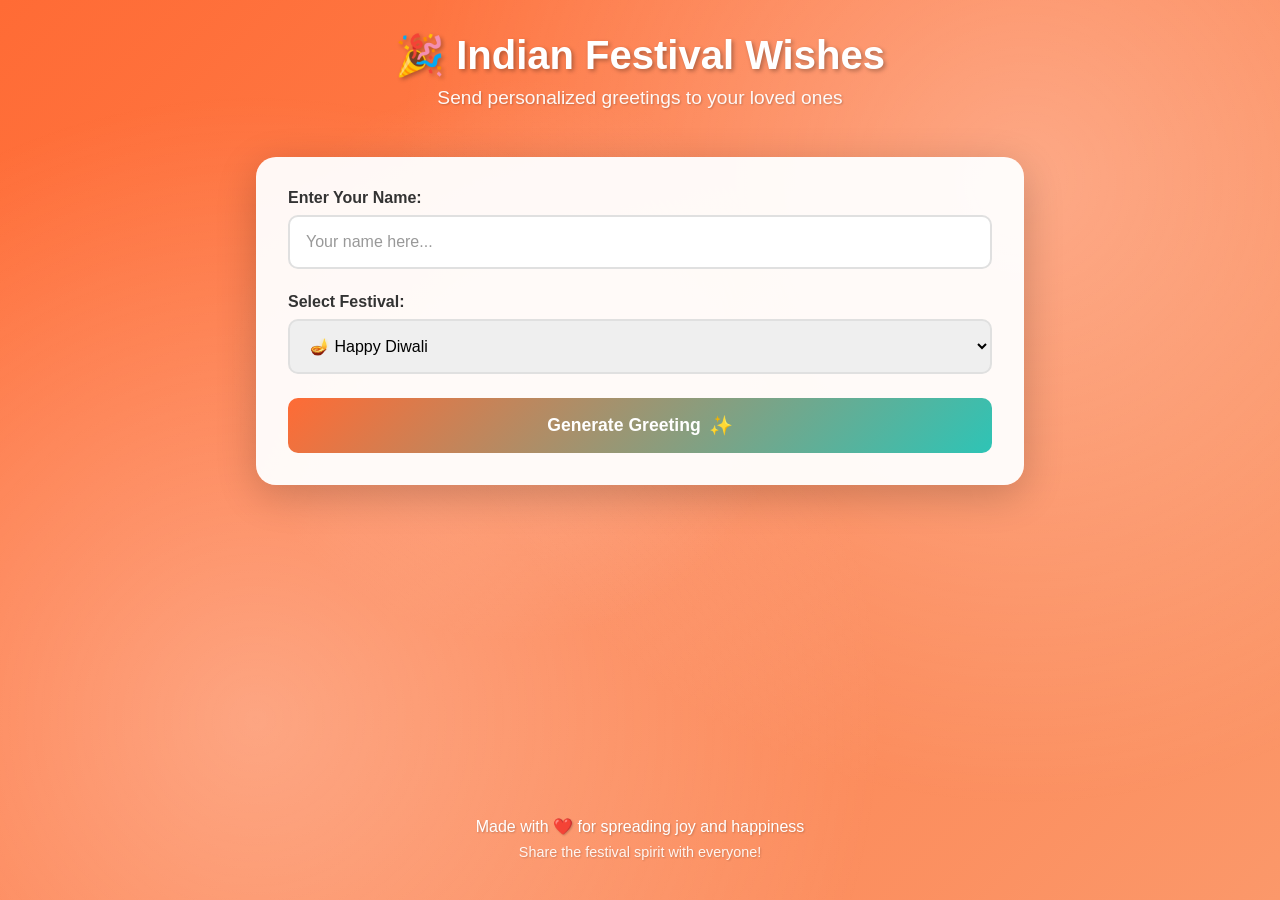
==== index.html @ 8bd7434e "first commit1" ====
<!DOCTYPE html>
<html lang="en">
<head>
    <meta charset="UTF-8">
    <meta name="viewport" content="width=device-width, initial-scale=1.0">
    <meta name="description" content="Send beautiful personalized festival wishes to your loved ones. Create custom greetings for Diwali, Holi, Raksha Bandhan, Dussehra, New Year, and Janmashtami.">
    <meta name="keywords" content="festival wishes, Diwali wishes, Holi wishes, Raksha Bandhan wishes, Dussehra wishes, New Year wishes, Janmashtami wishes, Indian festivals">
    <meta name="author" content="Indian Festival Wishes">
    
    <!-- Open Graph Tags for Social Media Sharing -->
    <meta property="og:title" content="Indian Festival Wishes - Send Personalized Greetings">
    <meta property="og:description" content="Create and share beautiful personalized festival wishes with your loved ones.">
    <meta property="og:type" content="website">
    <meta property="og:url" content="https://yourwebsite.com">
    <meta property="og:image" content="https://yourwebsite.com/assets/images/og-image.jpg">
    
    <!-- Twitter Card Tags -->
    <meta name="twitter:card" content="summary_large_image">
    <meta name="twitter:title" content="Indian Festival Wishes - Send Personalized Greetings">
    <meta name="twitter:description" content="Create and share beautiful personalized festival wishes with your loved ones.">
    <meta name="twitter:image" content="https://yourwebsite.com/assets/images/og-image.jpg">
    
    <title>Indian Festival Wishes - Send Personalized Greetings</title>
    
    <link rel="stylesheet" href="css/style.css">
</head>
<body>
    <!-- Premium Curtain Overlay -->
    <div class="curtain-overlay" id="curtainOverlay">
        <div class="curtain-left"></div>
        <div class="curtain-right"></div>
        <div class="curtain-center">
            <div class="curtain-content">
                <div class="curtain-icon">🎁</div>
                <h1 class="curtain-title">A Special Surprise Awaits!</h1>
                <p class="curtain-subtitle">Tap to reveal your festival greeting</p>
                <button class="touch-here-btn" id="touchHereBtn">
                    <span class="touch-text">✨ Touch Here ✨</span>
                    <div class="touch-pulse"></div>
                </button>
            </div>
        </div>
    </div>

    <!-- Festival Animation Container -->
    <div class="festival-animation" id="festivalAnimation"></div>

    <!-- Animated Background -->
    <div class="background-animation" id="backgroundAnimation"></div>

    <!-- Main Container -->
    <div class="container">
        <!-- Header -->
        <header class="header">
            <h1 class="title">🎉 Indian Festival Wishes</h1>
            <p class="subtitle">Send personalized greetings to your loved ones</p>
        </header>
        
        <!-- Greeting Display Section -->
        <div class="greeting-section" id="greetingSection">
            <div class="greeting-card" id="greetingCard">
                <div class="festival-icon" id="festivalIcon">🪔</div>
                <h2 class="greeting-message" id="greetingMessage">
                    <span class="sender-name" id="senderName">Someone</span> wishes you a very <span class="festival-name" id="festivalName">Happy Diwali</span>!
                </h2>
                <div class="festival-decoration" id="festivalDecoration"></div>
            </div>
        </div>
        
        <!-- Input Section -->
        <div class="input-section" id="inputSection">
            <div class="input-card">
                <label for="nameInput" class="input-label">Enter Your Name:</label>
                <input 
                    type="text" 
                    id="nameInput" 
                    class="name-input" 
                    placeholder="Your name here..."
                    maxlength="50"
                    autocomplete="off"
                >
                
                <label for="festivalSelect" class="input-label">Select Festival:</label>
                <select id="festivalSelect" class="festival-select">
                    <option value="diwali">🪔 Happy Diwali</option>
                    <option value="holi">🎨 Happy Holi</option>
                    <option value="raksha-bandhan">🧵 Happy Raksha Bandhan</option>
                    <option value="dussehra">⚔️ Happy Dussehra</option>
                    <option value="new-year">🎆 Happy New Year</option>
                    <option value="janmashtami">🦚 Happy Janmashtami</option>
                </select>
                
                <button id="generateBtn" class="generate-btn">
                    <span class="btn-text">Generate Greeting</span>
                    <span class="btn-icon">✨</span>
                </button>
            </div>
        </div>
        
        <!-- Share Section -->
        <div class="share-section" id="shareSection" style="display: none;">
            <div class="share-card">
                <h3 class="share-title">Share Your Greeting</h3>
                
                <div class="share-buttons">
                    <button id="whatsappBtn" class="share-btn whatsapp-btn">
                        <span class="btn-icon">📱</span>
                        <span class="btn-text">Share on WhatsApp</span>
                    </button>
                    
                    <button id="copyBtn" class="share-btn copy-btn">
                        <span class="btn-icon">📋</span>
                        <span class="btn-text">Copy Link</span>
                    </button>
                </div>
                
                <div class="link-preview" id="linkPreview">
                    <p class="link-label">Your Shareable Link:</p>
                    <div class="link-box">
                        <input type="text" id="shareLink" class="share-link-input" readonly>
                        <button id="copyIconBtn" class="copy-icon-btn" title="Copy Link">📋</button>
                    </div>
                </div>
                
                <button id="createNewBtn" class="create-new-btn">
                    <span class="btn-icon">🔄</span>
                    <span class="btn-text">Create New Greeting</span>
                </button>
            </div>
        </div>
        
        <!-- Footer -->
        <footer class="footer">
            <p>Made with ❤️ for spreading joy and happiness</p>
            <p class="footer-note">Share the festival spirit with everyone!</p>
        </footer>
    </div>
    
    <!-- Toast Notification -->
    <div class="toast" id="toast">
        <span class="toast-message" id="toastMessage">Link copied to clipboard!</span>
    </div>
    
    <script src="js/app.js"></script>
</body>
</html>
---- css/style.css ----
/* ============================================
   Indian Festival Wishes - Main Stylesheet
   ============================================ */

/* CSS Reset and Base Styles */
* {
    margin: 0;
    padding: 0;
    box-sizing: border-box;
}

:root {
    /* Default Festival Colors (Diwali) */
    --primary-color: #ff6b35;
    --secondary-color: #f7c59f;
    --accent-color: #2ec4b6;
    --text-color: #333;
    --bg-gradient-1: #ff6b35;
    --bg-gradient-2: #f7c59f;
    --bg-gradient-3: #2ec4b6;
    --card-bg: rgba(255, 255, 255, 0.95);
    --shadow-color: rgba(0, 0, 0, 0.2);
}

/* Festival-specific color themes */
[data-theme="holi"] {
    --primary-color: #ff1493;
    --secondary-color: #00ff7f;
    --accent-color: #ffd700;
    --bg-gradient-1: #ff1493;
    --bg-gradient-2: #00ff7f;
    --bg-gradient-3: #ffd700;
}

[data-theme="raksha-bandhan"] {
    --primary-color: #e91e63;
    --secondary-color: #ffeb3b;
    --accent-color: #9c27b0;
    --bg-gradient-1: #e91e63;
    --bg-gradient-2: #ffeb3b;
    --bg-gradient-3: #9c27b0;
}

[data-theme="dussehra"] {
    --primary-color: #ff5722;
    --secondary-color: #ff9800;
    --accent-color: #f44336;
    --bg-gradient-1: #ff5722;
    --bg-gradient-2: #ff9800;
    --bg-gradient-3: #f44336;
}

[data-theme="new-year"] {
    --primary-color: #9c27b0;
    --secondary-color: #e040fb;
    --accent-color: #00bcd4;
    --bg-gradient-1: #9c27b0;
    --bg-gradient-2: #e040fb;
    --bg-gradient-3: #00bcd4;
}

[data-theme="janmashtami"] {
    --primary-color: #1a237e;
    --secondary-color: #ffeb3b;
    --accent-color: #4caf50;
    --bg-gradient-1: #1a237e;
    --bg-gradient-2: #ffeb3b;
    --bg-gradient-3: #4caf50;
}

body {
    font-family: 'Segoe UI', Tahoma, Geneva, Verdana, sans-serif;
    min-height: 100vh;
    overflow-x: hidden;
    position: relative;
    background: linear-gradient(135deg, var(--bg-gradient-1), var(--bg-gradient-2), var(--bg-gradient-3));
    background-size: 400% 400%;
    animation: gradientShift 15s ease infinite;
}

/* ============================================
   Premium Curtain Overlay Styles
   ============================================ */

.curtain-overlay {
    position: fixed;
    top: 0;
    left: 0;
    width: 100%;
    height: 100%;
    z-index: 9999;
    display: flex;
    overflow: hidden;
}

.curtain-left,
.curtain-right {
    position: absolute;
    top: 0;
    width: 50%;
    height: 100%;
    background: linear-gradient(135deg, #1a1a2e 0%, #16213e 50%, #0f3460 100%);
    transition: transform 1.5s cubic-bezier(0.77, 0, 0.175, 1);
    z-index: 2;
}

.curtain-left {
    left: 0;
    transform: translateX(0);
    background: linear-gradient(to right, #1a1a2e 0%, #2d3561 100%);
    box-shadow: 5px 0 30px rgba(0, 0, 0, 0.5);
}

.curtain-right {
    right: 0;
    transform: translateX(0);
    background: linear-gradient(to left, #1a1a2e 0%, #2d3561 100%);
    box-shadow: -5px 0 30px rgba(0, 0, 0, 0.5);
}

.curtain-left::before,
.curtain-right::before {
    content: '';
    position: absolute;
    top: 0;
    width: 100%;
    height: 100%;
    background-image:
        repeating-linear-gradient(
            90deg,
            transparent,
            transparent 50px,
            rgba(255, 215, 0, 0.03) 50px,
            rgba(255, 215, 0, 0.03) 51px
        );
}

.curtain-left::after,
.curtain-right::after {
    content: '';
    position: absolute;
    top: 0;
    width: 100%;
    height: 100%;
    background: radial-gradient(ellipse at center, transparent 0%, rgba(0, 0, 0, 0.3) 100%);
}

.curtain-center {
    position: absolute;
    top: 50%;
    left: 50%;
    transform: translate(-50%, -50%);
    z-index: 3;
    display: flex;
    align-items: center;
    justify-content: center;
    width: 100%;
    height: 100%;
    pointer-events: none;
}

.curtain-content {
    text-align: center;
    color: white;
    pointer-events: auto;
    animation: floatContent 3s ease-in-out infinite;
}

.curtain-icon {
    font-size: 5rem;
    margin-bottom: 1.5rem;
    animation: bounceIcon 2s ease-in-out infinite;
    filter: drop-shadow(0 0 20px rgba(255, 215, 0, 0.5));
}

.curtain-title {
    font-size: 2.5rem;
    font-weight: 700;
    margin-bottom: 1rem;
    background: linear-gradient(135deg, #ffd700, #ff6b6b, #ffd700);
    background-size: 200% auto;
    -webkit-background-clip: text;
    -webkit-text-fill-color: transparent;
    background-clip: text;
    animation: shimmer 3s linear infinite;
    text-shadow: none;
}

.curtain-subtitle {
    font-size: 1.2rem;
    color: rgba(255, 255, 255, 0.8);
    margin-bottom: 2rem;
    font-weight: 300;
}

.touch-here-btn {
    position: relative;
    padding: 1.5rem 3rem;
    font-size: 1.3rem;
    font-weight: 600;
    color: white;
    background: linear-gradient(135deg, #ffd700, #ff6b6b);
    border: none;
    border-radius: 50px;
    cursor: pointer;
    overflow: hidden;
    transition: all 0.3s ease;
    box-shadow: 0 10px 30px rgba(255, 215, 0, 0.3);
    pointer-events: auto;
}

.touch-here-btn:hover {
    transform: scale(1.05);
    box-shadow: 0 15px 40px rgba(255, 215, 0, 0.5);
}

.touch-here-btn:active {
    transform: scale(0.98);
}

.touch-text {
    position: relative;
    z-index: 2;
}

.touch-pulse {
    position: absolute;
    top: 50%;
    left: 50%;
    transform: translate(-50%, -50%);
    width: 100%;
    height: 100%;
    border-radius: 50px;
    background: rgba(255, 215, 0, 0.4);
    animation: pulse 2s ease-out infinite;
    z-index: 1;
}

.curtain-overlay.open .curtain-left {
    transform: translateX(-100%);
}

.curtain-overlay.open .curtain-right {
    transform: translateX(100%);
}

.curtain-overlay.open .curtain-content {
    opacity: 0;
    transform: scale(0.8);
    transition: opacity 0.5s ease, transform 0.5s ease;
}

@keyframes floatContent {
    0%, 100% {
        transform: translateY(0);
    }
    50% {
        transform: translateY(-10px);
    }
}

@keyframes bounceIcon {
    0%, 100% {
        transform: scale(1) rotate(0deg);
    }
    25% {
        transform: scale(1.1) rotate(-5deg);
    }
    75% {
        transform: scale(1.1) rotate(5deg);
    }
}

@keyframes shimmer {
    0% {
        background-position: 0% center;
    }
    100% {
        background-position: 200% center;
    }
}

/* ============================================
   Festival Animation Container
   ============================================ */

.festival-animation {
    position: fixed;
    top: 0;
    left: 0;
    width: 100%;
    height: 100%;
    pointer-events: none;
    z-index: 100;
    overflow: hidden;
    opacity: 0;
    transition: opacity 1s ease;
}

.festival-animation.active {
    opacity: 1;
}

/* ============================================
   Diwali Festival Animations
   ============================================ */

/* Diya (Oil Lamp) - Realistic */
.diya {
    position: absolute;
    width: 60px;
    height: 40px;
    animation: floatDiya 2s ease-in-out infinite, moveAround 8s ease-in-out infinite;
}

.diya-base {
    position: absolute;
    bottom: 0;
    width: 60px;
    height: 20px;
    background: linear-gradient(to bottom, #d4a574, #8b4513);
    border-radius: 0 0 30px 30px;
    box-shadow: 0 5px 15px rgba(0, 0, 0, 0.3);
}

.diya-rim {
    position: absolute;
    bottom: 15px;
    width: 60px;
    height: 8px;
    background: linear-gradient(to bottom, #c4956a, #a0522d);
    border-radius: 50%;
}

.diya-oil {
    position: absolute;
    bottom: 18px;
    left: 10px;
    width: 40px;
    height: 10px;
    background: linear-gradient(to bottom, #f4d03f, #c9a227);
    border-radius: 50%;
    opacity: 0.8;
}

.flame {
    position: absolute;
    bottom: 25px;
    left: 50%;
    transform: translateX(-50%);
    width: 20px;
    height: 40px;
    animation: flicker 0.3s ease-in-out infinite alternate, moveAround 6s ease-in-out infinite;
}

.flame-core {
    position: absolute;
    bottom: 0;
    left: 50%;
    transform: translateX(-50%);
    width: 12px;
    height: 25px;
    background: linear-gradient(to top, #ff6b35, #ffd700);
    border-radius: 50% 50% 50% 50% / 60% 60% 40% 40%;
    box-shadow: 0 0 20px rgba(255, 107, 53, 0.8), 0 0 40px rgba(255, 215, 0, 0.6);
    animation: flameCore 0.2s ease-in-out infinite alternate;
}

.flame-outer {
    position: absolute;
    bottom: 0;
    left: 50%;
    transform: translateX(-50%);
    width: 20px;
    height: 40px;
    background: linear-gradient(to top, rgba(255, 107, 53, 0.6), rgba(255, 215, 0, 0.3), transparent);
    border-radius: 50% 50% 50% 50% / 60% 60% 40% 40%;
    filter: blur(5px);
}

.flame-spark {
    position: absolute;
    width: 3px;
    height: 3px;
    background: #ffd700;
    border-radius: 50%;
    box-shadow: 0 0 6px #ffd700;
    animation: sparkRise 1s ease-out infinite;
}

/* Lakshmi Ji - Realistic Glow */
.lakshmi-ji {
    position: absolute;
    width: 120px;
    height: 120px;
    animation: glowLakshmi 1.5s ease-in-out infinite, floatSlow 4s ease-in-out infinite;
}

.lakshmi-glow {
    position: absolute;
    width: 100%;
    height: 100%;
    background: radial-gradient(circle, rgba(255, 215, 0, 0.4) 0%, rgba(255, 165, 0, 0.2) 40%, transparent 70%);
    border-radius: 50%;
    animation: pulseGlow 2s ease-in-out infinite;
}

.lakshmi-center {
    position: absolute;
    top: 50%;
    left: 50%;
    transform: translate(-50%, -50%);
    width: 60px;
    height: 80px;
    background: linear-gradient(135deg, #ffd700, #ff8c00);
    border-radius: 50% 50% 50% 50% / 60% 60% 40% 40%;
    box-shadow: 0 0 30px rgba(255, 215, 0, 0.8), inset 0 0 20px rgba(255, 255, 255, 0.3);
}

.lakshmi-rays {
    position: absolute;
    top: 50%;
    left: 50%;
    transform: translate(-50%, -50%);
    width: 100%;
    height: 100%;
}

.ray {
    position: absolute;
    top: 50%;
    left: 50%;
    width: 2px;
    height: 40px;
    background: linear-gradient(to top, rgba(255, 215, 0, 0.8), transparent);
    transform-origin: bottom center;
    animation: rayPulse 3s ease-in-out infinite;
}

/* Crackers/Fireworks - Realistic */
.cracker {
    position: absolute;
    width: 100px;
    height: 100px;
    animation: explode 1s ease-out infinite, moveAround 5s ease-in-out infinite;
}

.firework-burst {
    position: absolute;
    top: 50%;
    left: 50%;
    transform: translate(-50%, -50%);
    width: 100%;
    height: 100%;
}

.firework-particle {
    position: absolute;
    top: 50%;
    left: 50%;
    width: 4px;
    height: 4px;
    border-radius: 50%;
    animation: particleExplode 1s ease-out infinite;
}

.firework {
    position: absolute;
    width: 10px;
    height: 10px;
    border-radius: 50%;
    animation: fireworkBurst 3s ease-out infinite;
}

.spark {
    position: absolute;
    width: 6px;
    height: 6px;
    background: radial-gradient(circle, #fff 0%, #ffd700 50%, transparent 70%);
    border-radius: 50%;
    box-shadow: 0 0 10px #ffd700, 0 0 20px #ff6b35;
    animation: sparkleFloat 1s ease-in-out infinite, moveAround 4s ease-in-out infinite;
}

/* Rangoli Pattern - Realistic */
.rangoli {
    position: absolute;
    width: 80px;
    height: 80px;
    animation: rotateRangoli 5s linear infinite, floatSlow 6s ease-in-out infinite;
}

.rangoli-petal {
    position: absolute;
    top: 50%;
    left: 50%;
    width: 20px;
    height: 30px;
    background: linear-gradient(135deg, #ff6b6b, #ffd700, #ff6b6b);
    border-radius: 50% 50% 50% 50% / 60% 60% 40% 40%;
    transform-origin: center center;
    box-shadow: 0 0 10px rgba(255, 107, 107, 0.5);
}

@keyframes floatDiya {
    0%, 100% {
        transform: translateY(0) scale(1);
    }
    50% {
        transform: translateY(-30px) scale(1.1);
    }
}

@keyframes flicker {
    0% {
        transform: translateX(-50%) scale(1) rotate(-5deg);
        opacity: 1;
    }
    100% {
        transform: translateX(-50%) scale(1.1) rotate(5deg);
        opacity: 0.8;
    }
}

@keyframes flameCore {
    0% {
        transform: translateX(-50%) scale(1) rotate(-5deg);
        opacity: 1;
    }
    100% {
        transform: translateX(-50%) scale(1.1) rotate(5deg);
        opacity: 0.8;
    }
}

@keyframes sparkRise {
    0% {
        transform: translateY(0) scale(1);
        opacity: 1;
    }
    100% {
        transform: translateY(-30px) scale(0.5);
        opacity: 0;
    }
}

@keyframes pulseGlow {
    0%, 100% {
        transform: scale(1);
        opacity: 0.6;
    }
    50% {
        transform: scale(1.2);
        opacity: 1;
    }
}

@keyframes rayPulse {
    0%, 100% {
        opacity: 0.3;
        height: 40px;
    }
    50% {
        opacity: 0.8;
        height: 50px;
    }
}

@keyframes particleExplode {
    0% {
        transform: translate(-50%, -50%) scale(1);
        opacity: 1;
    }
    100% {
        transform: translate(var(--tx), var(--ty)) scale(0);
        opacity: 0;
    }
}

@keyframes glowLakshmi {
    0%, 100% {
        filter: drop-shadow(0 0 20px rgba(255, 215, 0, 0.8));
        transform: scale(1);
    }
    50% {
        filter: drop-shadow(0 0 50px rgba(255, 215, 0, 1));
        transform: scale(1.1);
    }
}

@keyframes explode {
    0% {
        transform: scale(0.3);
        opacity: 0;
    }
    50% {
        transform: scale(1.5);
        opacity: 1;
    }
    100% {
        transform: scale(1.2);
        opacity: 0;
    }
}

@keyframes fireworkBurst {
    0% {
        transform: scale(0);
        opacity: 1;
        box-shadow: 0 0 0 rgba(255, 100, 0, 0.8);
    }
    50% {
        transform: scale(3);
        opacity: 0.8;
        box-shadow: 0 0 30px rgba(255, 100, 0, 0.5);
    }
    100% {
        transform: scale(5);
        opacity: 0;
        box-shadow: 0 0 50px rgba(255, 100, 0, 0);
    }
}

@keyframes sparkleFloat {
    0%, 100% {
        transform: translateY(0) rotate(0deg);
        opacity: 1;
    }
    50% {
        transform: translateY(-50px) rotate(180deg);
        opacity: 0.5;
    }
}

@keyframes rotateRangoli {
    0% {
        transform: rotate(0deg);
    }
    100% {
        transform: rotate(360deg);
    }
}

@keyframes moveAround {
    0%, 100% {
        transform: translate(0, 0);
    }
    25% {
        transform: translate(30px, -20px);
    }
    50% {
        transform: translate(-20px, 30px);
    }
    75% {
        transform: translate(-30px, -20px);
    }
}

@keyframes floatSlow {
    0%, 100% {
        transform: translateY(0);
    }
    50% {
        transform: translateY(-15px);
    }
}

/* ============================================
   Holi Festival Animations
   ============================================ */

.color-splash {
    position: absolute;
    width: 40px;
    height: 40px;
    border-radius: 50%;
    animation: colorSplash 1.5s ease-in-out infinite, moveAround 6s ease-in-out infinite;
}

.water-splash {
    position: absolute;
    width: 30px;
    height: 30px;
    border-radius: 50%;
    background: radial-gradient(circle, rgba(0, 150, 255, 0.6) 0%, rgba(0, 100, 200, 0.3) 50%, transparent 70%);
    animation: waterSplash 1s ease-out infinite, moveAround 5s ease-in-out infinite;
}

@keyframes colorSplash {
    0%, 100% {
        transform: scale(1) rotate(0deg);
    }
    25% {
        transform: scale(1.3) rotate(90deg);
    }
    50% {
        transform: scale(1) rotate(180deg);
    }
    75% {
        transform: scale(1.3) rotate(270deg);
    }
}

@keyframes waterSplash {
    0% {
        transform: scale(0);
        opacity: 1;
    }
    100% {
        transform: scale(2.5);
        opacity: 0;
    }
}

/* ============================================
   Raksha Bandhan Festival Animations
   ============================================ */

.rakhi-thread {
    position: absolute;
    width: 60px;
    height: 4px;
    background: linear-gradient(90deg, #ff69b4, #ff1493, #ff69b4);
    border-radius: 2px;
    box-shadow: 0 0 10px rgba(255, 20, 147, 0.5);
    animation: threadFloat 1.5s ease-in-out infinite, moveAround 7s ease-in-out infinite;
}

.heart {
    position: absolute;
    width: 30px;
    height: 30px;
    animation: heartBeat 0.5s ease-in-out infinite, moveAround 5s ease-in-out infinite;
}

.heart::before {
    content: '';
    display: block;
    width: 100%;
    height: 100%;
    background: linear-gradient(135deg, #ff69b4, #ff1493);
    clip-path: path('M15 5 C10 0, 0 5, 0 12 C0 20, 15 30, 15 30 C15 30, 30 20, 30 12 C30 5, 20 0, 15 5');
}

@keyframes threadFloat {
    0%, 100% {
        transform: translateY(0) translateX(0);
    }
    50% {
        transform: translateY(-30px) translateX(15px);
    }
}

@keyframes heartBeat {
    0%, 100% {
        transform: scale(1);
    }
    50% {
        transform: scale(1.3);
    }
}

/* ============================================
   Dussehra Festival Animations
   ============================================ */

.bow-arrow {
    position: absolute;
    width: 50px;
    height: 10px;
    background: linear-gradient(90deg, #8b4513, #d4a574);
    border-radius: 5px;
    animation: arrowShoot 1s ease-out infinite;
}

.bow-arrow::after {
    content: '';
    position: absolute;
    right: -20px;
    top: 50%;
    transform: translateY(-50%);
    width: 0;
    height: 0;
    border-left: 20px solid #ff6b35;
    border-top: 5px solid transparent;
    border-bottom: 5px solid transparent;
}

.fire {
    position: absolute;
    width: 30px;
    height: 50px;
    background: linear-gradient(to top, #ff4500, #ff6b35, #ffd700, transparent);
    border-radius: 50% 50% 50% 50% / 60% 60% 40% 40%;
    animation: burn 0.5s ease-in-out infinite alternate, moveAround 4s ease-in-out infinite;
    box-shadow: 0 0 20px rgba(255, 69, 0, 0.8);
}

.trophy {
    position: absolute;
    width: 40px;
    height: 60px;
    background: linear-gradient(135deg, #ffd700, #ff8c00);
    border-radius: 20px 20px 5px 5px;
    animation: trophyGlow 1s ease-in-out infinite, floatSlow 3s ease-in-out infinite;
    box-shadow: 0 0 20px rgba(255, 215, 0, 0.8);
}

.trophy::before {
    content: '';
    position: absolute;
    bottom: -10px;
    left: 50%;
    transform: translateX(-50%);
    width: 20px;
    height: 15px;
    background: linear-gradient(135deg, #ffd700, #ff8c00);
    border-radius: 0 0 10px 10px;
}

@keyframes arrowShoot {
    0% {
        transform: translateX(-50px) rotate(-30deg);
        opacity: 0;
    }
    50% {
        transform: translateX(50px) rotate(0deg);
        opacity: 1;
    }
    100% {
        transform: translateX(200px) rotate(30deg);
        opacity: 0;
    }
}

@keyframes burn {
    0% {
        transform: scale(1);
        opacity: 0.8;
    }
    100% {
        transform: scale(1.2);
        opacity: 1;
    }
}

@keyframes trophyGlow {
    0%, 100% {
        filter: drop-shadow(0 0 10px rgba(255, 215, 0, 0.5));
    }
    50% {
        filter: drop-shadow(0 0 40px rgba(255, 215, 0, 1));
    }
}

/* ============================================
   New Year Festival Animations
   ============================================ */

.confetti {
    position: absolute;
    width: 10px;
    height: 10px;
    animation: confettiFall 2s linear infinite;
}

.champagne {
    position: absolute;
    width: 20px;
    height: 40px;
    background: linear-gradient(to top, rgba(255, 215, 0, 0.8), transparent);
    border-radius: 50% 50% 50% 50% / 60% 60% 40% 40%;
    animation: champagnePop 1s ease-out infinite, moveAround 5s ease-in-out infinite;
}

.clock {
    position: absolute;
    width: 60px;
    height: 60px;
    background: radial-gradient(circle, #fff 0%, #ddd 100%);
    border-radius: 50%;
    border: 4px solid #333;
    animation: clockTick 0.5s steps(1) infinite, floatSlow 3s ease-in-out infinite;
    box-shadow: 0 0 15px rgba(0, 0, 0, 0.3);
}

.clock-hand {
    position: absolute;
    top: 50%;
    left: 50%;
    transform-origin: bottom center;
    background: #333;
    border-radius: 2px;
}

@keyframes confettiFall {
    0% {
        transform: translateY(-100vh) rotate(0deg);
        opacity: 1;
    }
    100% {
        transform: translateY(100vh) rotate(1080deg);
        opacity: 0;
    }
}

@keyframes champagnePop {
    0% {
        transform: scale(0) translateY(20px);
        opacity: 0;
    }
    50% {
        transform: scale(1.3) translateY(0);
        opacity: 1;
    }
    100% {
        transform: scale(1) translateY(-30px);
        opacity: 0;
    }
}

@keyframes clockTick {
    0% {
        transform: rotate(0deg);
    }
    100% {
        transform: rotate(360deg);
    }
}

/* ============================================
   Janmashtami Festival Animations
   ============================================ */

.peacock {
    position: absolute;
    width: 50px;
    height: 70px;
    background: linear-gradient(135deg, #006400, #00ff00, #0000ff);
    border-radius: 50% 50% 50% 50% / 60% 60% 40% 40%;
    animation: peacockDance 1.5s ease-in-out infinite, moveAround 7s ease-in-out infinite;
    box-shadow: 0 0 20px rgba(0, 100, 0, 0.5);
}

.flute {
    position: absolute;
    width: 60px;
    height: 8px;
    background: linear-gradient(90deg, #8b4513, #d4a574, #8b4513);
    border-radius: 4px;
    animation: fluteFloat 2s ease-in-out infinite, moveAround 6s ease-in-out infinite;
    box-shadow: 0 0 10px rgba(139, 69, 19, 0.5);
}

.lotus {
    position: absolute;
    width: 40px;
    height: 40px;
    animation: lotusBloom 1s ease-in-out infinite, floatSlow 4s ease-in-out infinite;
}

.lotus-petal {
    position: absolute;
    top: 50%;
    left: 50%;
    width: 15px;
    height: 25px;
    background: linear-gradient(135deg, #ff69b4, #ffb6c1);
    border-radius: 50% 50% 50% 50% / 60% 60% 40% 40%;
    transform-origin: center center;
}

@keyframes peacockDance {
    0%, 100% {
        transform: scale(1) rotate(0deg);
    }
    25% {
        transform: scale(1.15) rotate(-15deg);
    }
    75% {
        transform: scale(1.15) rotate(15deg);
    }
}

@keyframes fluteFloat {
    0%, 100% {
        transform: translateY(0) translateX(0);
    }
    50% {
        transform: translateY(-40px) translateX(20px);
    }
}

@keyframes lotusBloom {
    0%, 100% {
        transform: scale(1);
        opacity: 1;
    }
    50% {
        transform: scale(1.3);
        opacity: 0.8;
    }
}

/* Animated Background */
.background-animation {
    position: fixed;
    top: 0;
    left: 0;
    width: 100%;
    height: 100%;
    pointer-events: none;
    z-index: 0;
    overflow: hidden;
}

.background-animation::before {
    content: '';
    position: absolute;
    width: 100%;
    height: 100%;
    background-image: 
        radial-gradient(circle at 20% 80%, rgba(255, 255, 255, 0.3) 0%, transparent 50%),
        radial-gradient(circle at 80% 20%, rgba(255, 255, 255, 0.3) 0%, transparent 50%),
        radial-gradient(circle at 40% 40%, rgba(255, 255, 255, 0.2) 0%, transparent 30%);
    animation: float 20s ease-in-out infinite;
}

/* Main Container */
.container {
    position: relative;
    z-index: 5;
    max-width: 800px;
    margin: 0 auto;
    padding: 2rem 1rem;
    min-height: 100vh;
    display: flex;
    flex-direction: column;
    justify-content: center;
}

/* Header Styles */
.header {
    text-align: center;
    margin-bottom: 3rem;
    animation: fadeInDown 1s ease-out;
}

.title {
    font-size: 2.5rem;
    font-weight: 700;
    color: white;
    text-shadow: 2px 2px 4px rgba(0, 0, 0, 0.3);
    margin-bottom: 0.5rem;
    animation: bounce 2s ease-in-out infinite;
}

.subtitle {
    font-size: 1.2rem;
    color: rgba(255, 255, 255, 0.95);
    text-shadow: 1px 1px 2px rgba(0, 0, 0, 0.2);
}

/* Greeting Section */
.greeting-section {
    margin-bottom: 2rem;
    animation: fadeInUp 1s ease-out 0.3s both;
}

.greeting-card {
    background: var(--card-bg);
    border-radius: 20px;
    padding: 3rem 2rem;
    text-align: center;
    box-shadow: 0 10px 40px var(--shadow-color);
    transform: translateY(0);
    transition: transform 0.3s ease, box-shadow 0.3s ease;
    position: relative;
    overflow: hidden;
}

.greeting-card:hover {
    transform: translateY(-5px);
    box-shadow: 0 15px 50px var(--shadow-color);
}

.festival-icon {
    font-size: 4rem;
    margin-bottom: 1.5rem;
    animation: pulse 2s ease-in-out infinite;
}

.greeting-message {
    font-size: 1.8rem;
    color: var(--text-color);
    line-height: 1.4;
    font-weight: 600;
}

.sender-name {
    color: var(--primary-color);
    font-weight: 700;
    text-transform: capitalize;
}

.festival-name {
    color: var(--accent-color);
    font-weight: 700;
}

.festival-decoration {
    margin-top: 1.5rem;
    font-size: 2rem;
    animation: sparkle 1.5s ease-in-out infinite;
}

/* Input Section */
.input-section {
    margin-bottom: 2rem;
    animation: fadeInUp 1s ease-out 0.6s both;
}

.input-card {
    background: var(--card-bg);
    border-radius: 20px;
    padding: 2rem;
    box-shadow: 0 10px 40px var(--shadow-color);
}

.input-label {
    display: block;
    font-size: 1rem;
    font-weight: 600;
    color: var(--text-color);
    margin-bottom: 0.5rem;
}

.name-input,
.festival-select {
    width: 100%;
    padding: 1rem;
    font-size: 1rem;
    border: 2px solid #e0e0e0;
    border-radius: 10px;
    margin-bottom: 1.5rem;
    transition: border-color 0.3s ease, box-shadow 0.3s ease;
    font-family: inherit;
}

.name-input:focus,
.festival-select:focus {
    outline: none;
    border-color: var(--primary-color);
    box-shadow: 0 0 0 3px rgba(255, 107, 53, 0.2);
}

.name-input::placeholder {
    color: #999;
}

.generate-btn {
    width: 100%;
    padding: 1rem 2rem;
    font-size: 1.1rem;
    font-weight: 600;
    color: white;
    background: linear-gradient(135deg, var(--primary-color), var(--accent-color));
    border: none;
    border-radius: 10px;
    cursor: pointer;
    transition: transform 0.3s ease, box-shadow 0.3s ease;
    display: flex;
    align-items: center;
    justify-content: center;
    gap: 0.5rem;
}

.generate-btn:hover {
    transform: translateY(-2px);
    box-shadow: 0 5px 20px rgba(0, 0, 0, 0.3);
}

.generate-btn:active {
    transform: translateY(0);
}

.btn-icon {
    font-size: 1.2rem;
}

/* Share Section */
.share-section {
    margin-bottom: 2rem;
    animation: fadeInUp 1s ease-out 0.9s both;
}

.share-card {
    background: var(--card-bg);
    border-radius: 20px;
    padding: 2rem;
    box-shadow: 0 10px 40px var(--shadow-color);
}

.share-title {
    font-size: 1.3rem;
    font-weight: 600;
    color: var(--text-color);
    margin-bottom: 1.5rem;
    text-align: center;
}

.share-buttons {
    display: flex;
    gap: 1rem;
    margin-bottom: 1.5rem;
    flex-wrap: wrap;
}

.share-btn {
    flex: 1;
    min-width: 150px;
    padding: 1rem;
    font-size: 1rem;
    font-weight: 600;
    color: white;
    border: none;
    border-radius: 10px;
    cursor: pointer;
    transition: transform 0.3s ease, box-shadow 0.3s ease;
    display: flex;
    align-items: center;
    justify-content: center;
    gap: 0.5rem;
}

.whatsapp-btn {
    background: linear-gradient(135deg, #25d366, #128c7e);
}

.whatsapp-btn:hover {
    transform: translateY(-2px);
    box-shadow: 0 5px 20px rgba(37, 211, 102, 0.4);
}

.copy-btn {
    background: linear-gradient(135deg, var(--primary-color), var(--accent-color));
}

.copy-btn:hover {
    transform: translateY(-2px);
    box-shadow: 0 5px 20px rgba(255, 107, 53, 0.4);
}

.link-preview {
    margin-bottom: 1.5rem;
}

.link-label {
    font-size: 0.9rem;
    font-weight: 600;
    color: var(--text-color);
    margin-bottom: 0.5rem;
}

.link-box {
    display: flex;
    gap: 0.5rem;
}

.share-link-input {
    flex: 1;
    padding: 0.75rem;
    font-size: 0.9rem;
    border: 2px solid #e0e0e0;
    border-radius: 8px;
    background: #f5f5f5;
    color: #666;
    font-family: monospace;
}

.copy-icon-btn {
    padding: 0.75rem 1rem;
    font-size: 1.2rem;
    background: var(--primary-color);
    color: white;
    border: none;
    border-radius: 8px;
    cursor: pointer;
    transition: background 0.3s ease;
}

.copy-icon-btn:hover {
    background: var(--accent-color);
}

.create-new-btn {
    width: 100%;
    padding: 1rem;
    font-size: 1rem;
    font-weight: 600;
    color: white;
    background: linear-gradient(135deg, var(--secondary-color), var(--primary-color));
    border: none;
    border-radius: 10px;
    cursor: pointer;
    transition: transform 0.3s ease, box-shadow 0.3s ease;
    display: flex;
    align-items: center;
    justify-content: center;
    gap: 0.5rem;
}

.create-new-btn:hover {
    transform: translateY(-2px);
    box-shadow: 0 5px 20px rgba(0, 0, 0, 0.3);
}

/* Footer */
.footer {
    text-align: center;
    color: white;
    margin-top: auto;
    padding-top: 2rem;
    animation: fadeIn 1s ease-out 1.2s both;
}

.footer p {
    margin-bottom: 0.5rem;
    text-shadow: 1px 1px 2px rgba(0, 0, 0, 0.2);
}

.footer-note {
    font-size: 0.9rem;
    opacity: 0.9;
}

/* Toast Notification */
.toast {
    position: fixed;
    bottom: 30px;
    left: 50%;
    transform: translateX(-50%) translateY(100px);
    background: rgba(0, 0, 0, 0.9);
    color: white;
    padding: 1rem 2rem;
    border-radius: 10px;
    font-size: 1rem;
    z-index: 1000;
    opacity: 0;
    transition: transform 0.3s ease, opacity 0.3s ease;
}

.toast.show {
    transform: translateX(-50%) translateY(0);
    opacity: 1;
}

/* Animations */
@keyframes gradientShift {
    0% {
        background-position: 0% 50%;
    }
    50% {
        background-position: 100% 50%;
    }
    100% {
        background-position: 0% 50%;
    }
}

@keyframes float {
    0%, 100% {
        transform: translateY(0) rotate(0deg);
    }
    50% {
        transform: translateY(-20px) rotate(5deg);
    }
}

@keyframes fadeInDown {
    from {
        opacity: 0;
        transform: translateY(-30px);
    }
    to {
        opacity: 1;
        transform: translateY(0);
    }
}

@keyframes fadeInUp {
    from {
        opacity: 0;
        transform: translateY(30px);
    }
    to {
        opacity: 1;
        transform: translateY(0);
    }
}

@keyframes fadeIn {
    from {
        opacity: 0;
    }
    to {
        opacity: 1;
    }
}

@keyframes bounce {
    0%, 100% {
        transform: translateY(0);
    }
    50% {
        transform: translateY(-10px);
    }
}

@keyframes pulse {
    0%, 100% {
        transform: scale(1);
    }
    50% {
        transform: scale(1.1);
    }
}

@keyframes sparkle {
    0%, 100% {
        opacity: 1;
        transform: scale(1);
    }
    50% {
        opacity: 0.7;
        transform: scale(1.2);
    }
}

/* Responsive Design */
@media (max-width: 768px) {
    .title {
        font-size: 2rem;
    }
    
    .subtitle {
        font-size: 1rem;
    }
    
    .greeting-card {
        padding: 2rem 1.5rem;
    }
    
    .greeting-message {
        font-size: 1.4rem;
    }
    
    .festival-icon {
        font-size: 3rem;
    }
    
    .input-card,
    .share-card {
        padding: 1.5rem;
    }
    
    .share-buttons {
        flex-direction: column;
    }
    
    .share-btn {
        min-width: 100%;
    }
}

@media (max-width: 480px) {
    .container {
        padding: 1rem;
    }
    
    .title {
        font-size: 1.8rem;
    }
    
    .greeting-message {
        font-size: 1.2rem;
    }
    
    .festival-icon {
        font-size: 2.5rem;
    }
    
    .name-input,
    .festival-select,
    .generate-btn,
    .share-btn,
    .create-new-btn {
        font-size: 0.95rem;
    }
}

/* Accessibility */
@media (prefers-reduced-motion: reduce) {
    *,
    *::before,
    *::after {
        animation-duration: 0.01ms !important;
        animation-iteration-count: 1 !important;
        transition-duration: 0.01ms !important;
    }
}

/* Print Styles */
@media print {
    .background-animation,
    .input-section,
    .share-section,
    .footer {
        display: none;
    }
    
    .greeting-card {
        box-shadow: none;
        border: 2px solid #333;
    }
}
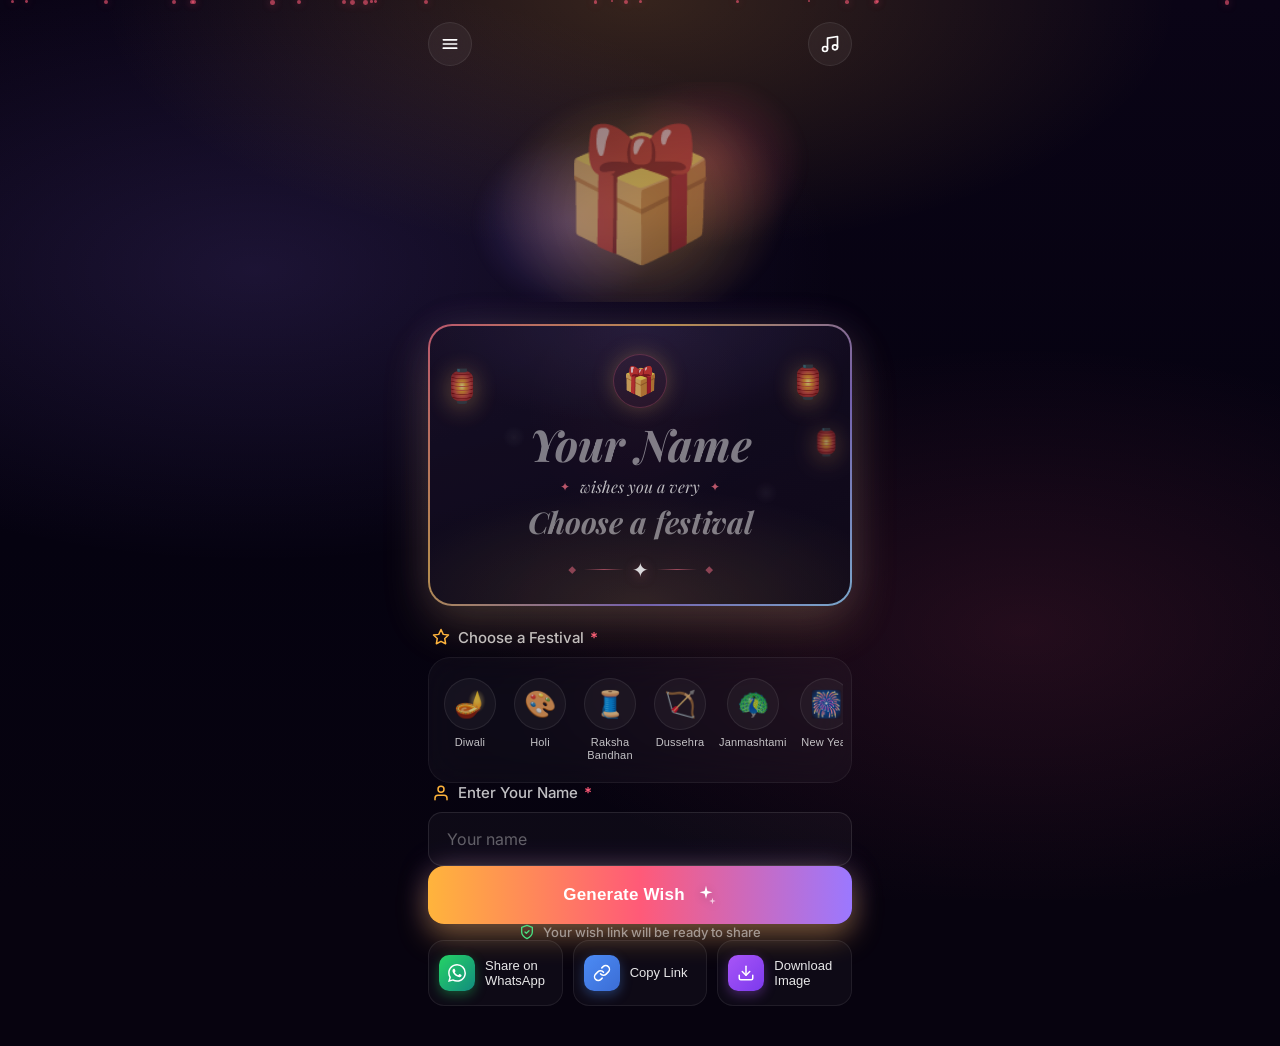
==== commit 5e2aba05: "modify some code" ====
--- a/index.html
+++ b/index.html
@@ -2,145 +2,287 @@
 <html lang="en">
 <head>
     <meta charset="UTF-8">
-    <meta name="viewport" content="width=device-width, initial-scale=1.0">
-    <meta name="description" content="Send beautiful personalized festival wishes to your loved ones. Create custom greetings for Diwali, Holi, Raksha Bandhan, Dussehra, New Year, and Janmashtami.">
-    <meta name="keywords" content="festival wishes, Diwali wishes, Holi wishes, Raksha Bandhan wishes, Dussehra wishes, New Year wishes, Janmashtami wishes, Indian festivals">
-    <meta name="author" content="Indian Festival Wishes">
-    
-    <!-- Open Graph Tags for Social Media Sharing -->
-    <meta property="og:title" content="Indian Festival Wishes - Send Personalized Greetings">
-    <meta property="og:description" content="Create and share beautiful personalized festival wishes with your loved ones.">
-    <meta property="og:type" content="website">
-    <meta property="og:url" content="https://yourwebsite.com">
-    <meta property="og:image" content="https://yourwebsite.com/assets/images/og-image.jpg">
-    
-    <!-- Twitter Card Tags -->
-    <meta name="twitter:card" content="summary_large_image">
-    <meta name="twitter:title" content="Indian Festival Wishes - Send Personalized Greetings">
-    <meta name="twitter:description" content="Create and share beautiful personalized festival wishes with your loved ones.">
-    <meta name="twitter:image" content="https://yourwebsite.com/assets/images/og-image.jpg">
-    
-    <title>Indian Festival Wishes - Send Personalized Greetings</title>
-    
+    <meta name="viewport" content="width=device-width, initial-scale=1.0, maximum-scale=1.0, user-scalable=no">
+    <title>Festival Wishes</title>
     <link rel="stylesheet" href="css/style.css">
+    <link href="https://fonts.googleapis.com/css2?family=Inter:wght@400;500;600;700;800&family=Playfair+Display:ital,wght@0,700;1,700&display=swap" rel="stylesheet">
+    <link rel="manifest" href="manifest.json">
+    <meta name="theme-color" content="#0a0416">
 </head>
-<body>
-    <!-- Premium Curtain Overlay -->
-    <div class="curtain-overlay" id="curtainOverlay">
-        <div class="curtain-left"></div>
-        <div class="curtain-right"></div>
-        <div class="curtain-center">
-            <div class="curtain-content">
-                <div class="curtain-icon">🎁</div>
-                <h1 class="curtain-title">A Special Surprise Awaits!</h1>
-                <p class="curtain-subtitle">Tap to reveal your festival greeting</p>
-                <button class="touch-here-btn" id="touchHereBtn">
-                    <span class="touch-text">✨ Touch Here ✨</span>
-                    <div class="touch-pulse"></div>
-                </button>
-            </div>
-        </div>
-    </div>
-
-    <!-- Festival Animation Container -->
-    <div class="festival-animation" id="festivalAnimation"></div>
-
-    <!-- Animated Background -->
-    <div class="background-animation" id="backgroundAnimation"></div>
-
-    <!-- Main Container -->
-    <div class="container">
-        <!-- Header -->
-        <header class="header">
-            <h1 class="title">🎉 Indian Festival Wishes</h1>
-            <p class="subtitle">Send personalized greetings to your loved ones</p>
-        </header>
-        
-        <!-- Greeting Display Section -->
-        <div class="greeting-section" id="greetingSection">
-            <div class="greeting-card" id="greetingCard">
-                <div class="festival-icon" id="festivalIcon">🪔</div>
-                <h2 class="greeting-message" id="greetingMessage">
-                    <span class="sender-name" id="senderName">Someone</span> wishes you a very <span class="festival-name" id="festivalName">Happy Diwali</span>!
-                </h2>
-                <div class="festival-decoration" id="festivalDecoration"></div>
-            </div>
-        </div>
-        
+<body data-theme="janmashtami" data-mode="create" class="no-festival">
+<!-- Background Effects -->
+<div class="background"></div>
+<div class="particles" id="particles"></div>
+<div class="hearts" id="hearts"></div>
+<div class="confetti" id="confetti"></div>
+
+
+<!-- Main App Container -->
+<div class="app">
+
+
+    <!-- Top Bar -->
+    <div class="top-bar">
+        <button class="icon-btn" id="menuBtn" aria-label="Menu">
+            <svg viewBox="0 0 24 24" fill="none" stroke="currentColor" stroke-width="2" stroke-linecap="round">
+                <line x1="4" y1="7" x2="20" y2="7"/>
+                <line x1="4" y1="12" x2="20" y2="12"/>
+                <line x1="4" y1="17" x2="20" y2="17"/>
+            </svg>
+        </button>
+        <button class="icon-btn" id="musicBtn" aria-label="Toggle music">
+            <svg viewBox="0 0 24 24" fill="none" stroke="currentColor" stroke-width="2" stroke-linecap="round" stroke-linejoin="round">
+                <path d="M9 18V5l12-2v13"/>
+                <circle cx="6" cy="18" r="3"/>
+                <circle cx="18" cy="16" r="3"/>
+            </svg>
+        </button>
+    </div>
+
+
+    <!-- Received tag (VIEW mode only) -->
+    <div class="received-tag mode-view">
+        <span class="received-emoji">💌</span>
+        <span>You've received a wish</span>
+    </div>
+
+
+    <!-- Hero Illustration -->
+    <div class="hero" id="hero">
+        <div class="hero-glow"></div>
+        <div class="hero-emoji" id="heroEmoji">🎁</div>
+    </div>
+
+
+    <!-- Wish Card -->
+    <div class="wish-card" id="wishCard">
+        <div class="wish-card-inner">
+            <div class="wish-lantern wish-lantern-left">🏮</div>
+            <div class="wish-lantern wish-lantern-right">🏮</div>
+            <div class="wish-lantern wish-lantern-right-2">🏮</div>
+
+
+            <div class="wish-badge" id="wishBadge">🎁</div>
+
+
+            <div class="wish-name" id="wishName">Your Name</div>
+
+
+            <div class="wish-subline">
+                <span class="sparkle">✦</span>
+                <span class="wish-subline-text" id="wishSublineText">wishes you a very</span>
+                <span class="sparkle">✦</span>
+            </div>
+
+
+            <div class="wish-headline" id="wishHeadline">Choose a festival</div>
+
+
+            <div class="wish-divider">
+                <span class="divider-dot">◆</span>
+                <span class="divider-line"></span>
+                <span class="divider-emblem" id="dividerEmblem">✦</span>
+                <span class="divider-line"></span>
+                <span class="divider-dot">◆</span>
+            </div>
+        </div>
+    </div>
+
+
+    <!-- View mode CTA -->
+    <div class="view-cta mode-view">
+        <button class="create-own-btn" id="createOwnBtn">
+            <span class="heart-icon">❤️</span>
+            <span>Create Your Own Wish</span>
+        </button>
+        <p class="view-tagline">Send festive wishes to your loved ones</p>
+    </div>
+
+
+    <!-- ==== CREATE mode controls ==== -->
+    <div class="create-controls mode-create">
+
+
+        <!-- Festival Selector -->
+        <div class="festival-block">
+            <label class="input-label">
+                <svg class="input-label-icon" viewBox="0 0 24 24" fill="none" stroke="currentColor" stroke-width="2" stroke-linecap="round" stroke-linejoin="round">
+                    <polygon points="12 2 15 8.5 22 9.3 17 14.1 18.2 21 12 17.8 5.8 21 7 14.1 2 9.3 9 8.5 12 2"/>
+                </svg>
+                <span>Choose a Festival <span class="req">*</span></span>
+            </label>
+            <div class="festival-selector">
+                <div class="chips-container" id="chipsContainer">
+                    <button class="chip" data-festival="diwali">
+                        <span class="chip-icon">🪔</span>
+                        <span class="chip-label">Diwali</span>
+                    </button>
+                    <button class="chip" data-festival="holi">
+                        <span class="chip-icon">🎨</span>
+                        <span class="chip-label">Holi</span>
+                    </button>
+                    <button class="chip" data-festival="raksha-bandhan">
+                        <span class="chip-icon">🧵</span>
+                        <span class="chip-label">Raksha<br>Bandhan</span>
+                    </button>
+                    <button class="chip" data-festival="dussehra">
+                        <span class="chip-icon">🏹</span>
+                        <span class="chip-label">Dussehra</span>
+                    </button>
+                    <button class="chip" data-festival="janmashtami">
+                        <span class="chip-icon">🦚</span>
+                        <span class="chip-label">Janmashtami</span>
+                    </button>
+                    <button class="chip" data-festival="new-year">
+                        <span class="chip-icon">🎆</span>
+                        <span class="chip-label">New Year</span>
+                    </button>
+                    <button class="chip chip-lifeline" data-festival="lifeline">
+                        <span class="chip-icon">❤️</span>
+                        <span class="chip-label">Lifeline</span>
+                    </button>
+                </div>
+            </div>
+        </div>
+
+
         <!-- Input Section -->
         <div class="input-section" id="inputSection">
-            <div class="input-card">
-                <label for="nameInput" class="input-label">Enter Your Name:</label>
-                <input 
-                    type="text" 
-                    id="nameInput" 
-                    class="name-input" 
-                    placeholder="Your name here..."
-                    maxlength="50"
-                    autocomplete="off"
-                >
-                
-                <label for="festivalSelect" class="input-label">Select Festival:</label>
-                <select id="festivalSelect" class="festival-select">
-                    <option value="diwali">🪔 Happy Diwali</option>
-                    <option value="holi">🎨 Happy Holi</option>
-                    <option value="raksha-bandhan">🧵 Happy Raksha Bandhan</option>
-                    <option value="dussehra">⚔️ Happy Dussehra</option>
-                    <option value="new-year">🎆 Happy New Year</option>
-                    <option value="janmashtami">🦚 Happy Janmashtami</option>
-                </select>
-                
-                <button id="generateBtn" class="generate-btn">
-                    <span class="btn-text">Generate Greeting</span>
-                    <span class="btn-icon">✨</span>
+            <label class="input-label" for="nameInput">
+                <svg class="input-label-icon" viewBox="0 0 24 24" fill="none" stroke="currentColor" stroke-width="2" stroke-linecap="round" stroke-linejoin="round">
+                    <path d="M20 21v-2a4 4 0 0 0-4-4H8a4 4 0 0 0-4 4v2"/>
+                    <circle cx="12" cy="7" r="4"/>
+                </svg>
+                <span><span id="nameLabelText">Enter Your Name</span> <span class="req">*</span></span>
+            </label>
+            <div class="input-wrap">
+                <input type="text" class="name-input" id="nameInput" placeholder="Your name" autocomplete="off">
+                <button class="clear-btn" id="clearBtn" aria-label="Clear">
+                    <svg viewBox="0 0 24 24" fill="none" stroke="currentColor" stroke-width="2" stroke-linecap="round" stroke-linejoin="round">
+                        <circle cx="12" cy="12" r="10"/>
+                        <line x1="15" y1="9" x2="9" y2="15"/>
+                        <line x1="9" y1="9" x2="15" y2="15"/>
+                    </svg>
                 </button>
             </div>
         </div>
-        
-        <!-- Share Section -->
-        <div class="share-section" id="shareSection" style="display: none;">
-            <div class="share-card">
-                <h3 class="share-title">Share Your Greeting</h3>
-                
-                <div class="share-buttons">
-                    <button id="whatsappBtn" class="share-btn whatsapp-btn">
-                        <span class="btn-icon">📱</span>
-                        <span class="btn-text">Share on WhatsApp</span>
-                    </button>
-                    
-                    <button id="copyBtn" class="share-btn copy-btn">
-                        <span class="btn-icon">📋</span>
-                        <span class="btn-text">Copy Link</span>
-                    </button>
-                </div>
-                
-                <div class="link-preview" id="linkPreview">
-                    <p class="link-label">Your Shareable Link:</p>
-                    <div class="link-box">
-                        <input type="text" id="shareLink" class="share-link-input" readonly>
-                        <button id="copyIconBtn" class="copy-icon-btn" title="Copy Link">📋</button>
-                    </div>
-                </div>
-                
-                <button id="createNewBtn" class="create-new-btn">
-                    <span class="btn-icon">🔄</span>
-                    <span class="btn-text">Create New Greeting</span>
-                </button>
-            </div>
-        </div>
-        
-        <!-- Footer -->
-        <footer class="footer">
-            <p>Made with ❤️ for spreading joy and happiness</p>
-            <p class="footer-note">Share the festival spirit with everyone!</p>
-        </footer>
-    </div>
-    
-    <!-- Toast Notification -->
-    <div class="toast" id="toast">
-        <span class="toast-message" id="toastMessage">Link copied to clipboard!</span>
-    </div>
-    
-    <script src="js/app.js"></script>
+
+
+        <!-- Generate Button -->
+        <button class="generate-btn" id="generateBtn">
+            <span>Generate Wish</span>
+            <svg viewBox="0 0 24 24" fill="currentColor">
+                <path d="M12 2l1.5 5.5L19 9l-5.5 1.5L12 16l-1.5-5.5L5 9l5.5-1.5L12 2z"/>
+                <path d="M19 15l.75 2.75L22.5 18.5l-2.75.75L19 22l-.75-2.75L15.5 18.5l2.75-.75L19 15z" opacity=".7"/>
+            </svg>
+        </button>
+
+
+        <div class="assurance">
+            <svg viewBox="0 0 24 24" fill="none" stroke="currentColor" stroke-width="2" stroke-linecap="round" stroke-linejoin="round">
+                <path d="M12 22s8-4 8-10V5l-8-3-8 3v7c0 6 8 10 8 10z"/>
+                <polyline points="9 12 11 14 15 10"/>
+            </svg>
+            <span>Your wish link will be ready to share</span>
+        </div>
+
+
+        <!-- Action Buttons -->
+        <div class="action-buttons" id="actionButtons">
+            <button class="action-btn action-whatsapp" id="whatsappBtn">
+                   <span class="action-icon whatsapp-icon">
+                       <svg viewBox="0 0 24 24" fill="currentColor">
+                           <path d="M17.472 14.382c-.297-.149-1.758-.867-2.03-.967-.273-.099-.471-.148-.67.15-.197.297-.767.966-.94 1.164-.173.199-.347.223-.644.075-.297-.15-1.255-.463-2.39-1.475-.883-.788-1.48-1.761-1.653-2.059-.173-.297-.018-.458.13-.606.134-.133.298-.347.446-.52.149-.174.198-.298.298-.497.099-.198.05-.371-.025-.52-.075-.149-.669-1.612-.916-2.207-.242-.579-.487-.5-.669-.51-.173-.008-.371-.01-.57-.01-.198 0-.52.074-.792.372-.272.297-1.04 1.016-1.04 2.479 0 1.462 1.065 2.875 1.213 3.074.149.198 2.096 3.2 5.077 4.487.709.306 1.262.489 1.694.625.712.227 1.36.195 1.871.118.571-.085 1.758-.719 2.006-1.413.248-.694.248-1.289.173-1.413-.074-.124-.272-.198-.57-.347m-5.421 7.403h-.004a9.87 9.87 0 01-5.031-1.378l-.361-.214-3.741.982.998-3.648-.235-.374a9.86 9.86 0 01-1.51-5.26c.001-5.45 4.436-9.884 9.888-9.884 2.64 0 5.122 1.03 6.988 2.898a9.825 9.825 0 012.893 6.994c-.003 5.45-4.437 9.884-9.885 9.884m8.413-18.297A11.815 11.815 0 0012.05 0C5.495 0 .16 5.335.157 11.892c0 2.096.547 4.142 1.588 5.945L.057 24l6.305-1.654a11.882 11.882 0 005.683 1.448h.005c6.554 0 11.89-5.335 11.893-11.893a11.821 11.821 0 00-3.48-8.413z"/>
+                       </svg>
+                   </span>
+                <span class="action-label">Share on<br>WhatsApp</span>
+            </button>
+            <button class="action-btn action-copy" id="copyBtn">
+                   <span class="action-icon copy-icon">
+                       <svg viewBox="0 0 24 24" fill="none" stroke="currentColor" stroke-width="2" stroke-linecap="round" stroke-linejoin="round">
+                           <path d="M10 13a5 5 0 0 0 7.54.54l3-3a5 5 0 0 0-7.07-7.07l-1.72 1.71"/>
+                           <path d="M14 11a5 5 0 0 0-7.54-.54l-3 3a5 5 0 0 0 7.07 7.07l1.71-1.71"/>
+                       </svg>
+                   </span>
+                <span class="action-label">Copy Link</span>
+            </button>
+            <button class="action-btn action-download" id="downloadBtn">
+                   <span class="action-icon download-icon">
+                       <svg viewBox="0 0 24 24" fill="none" stroke="currentColor" stroke-width="2" stroke-linecap="round" stroke-linejoin="round">
+                           <path d="M21 15v4a2 2 0 0 1-2 2H5a2 2 0 0 1-2-2v-4"/>
+                           <polyline points="7 10 12 15 17 10"/>
+                           <line x1="12" y1="15" x2="12" y2="3"/>
+                       </svg>
+                   </span>
+                <span class="action-label">Download<br>Image</span>
+            </button>
+        </div>
+
+
+    </div>
+</div>
+
+
+<!-- Toast Notification -->
+<div class="toast" id="toast">
+    <span id="toastMessage">Link copied!</span>
+</div>
+
+
+<script>
+    // Pre-select festival + populate wish card based on URL path so the
+    // correct state is visible on first paint (before app.js runs).
+    (function () {
+        var config = {
+            'diwali':         { headline: 'Happy Diwali!',         icon: '🪔', emblem: '🪔' },
+            'holi':           { headline: 'Happy Holi!',           icon: '🎨', emblem: '🎨' },
+            'raksha-bandhan': { headline: 'Happy Raksha Bandhan!', icon: '🧵', emblem: '🧵' },
+            'dussehra':       { headline: 'Happy Dussehra!',       icon: '🏹', emblem: '🏹' },
+            'janmashtami':    { headline: 'Happy Janmashtami!',    icon: '🦚', emblem: '🪈' },
+            'new-year':       { headline: 'Happy New Year!',       icon: '🎆', emblem: '🎇' },
+            'lifeline':       { headline: 'Lifeline ❤️',           icon: '❤️', emblem: '💘',
+                subline: 'you are my forever',     nameLabel: "Partner's Name",
+                romantic: true,                    placeholderName: 'Their Name',
+                placeholder: "Partner's name" }
+        };
+        var match = window.location.pathname.match(/^\/([a-z-]+)\/?$/);
+        var festival = match && config[match[1]] ? match[1] : null;
+        if (!festival) return;
+
+
+        var cfg = config[festival];
+        var name = (new URLSearchParams(window.location.search).get('name') || '').trim();
+
+
+        document.body.dataset.theme = festival;
+        document.body.dataset.mode = name ? 'view' : 'create';
+        document.body.dataset.pathFestival = festival;
+        document.body.classList.remove('no-festival');
+
+
+        var chip = document.querySelector('.chip[data-festival="' + festival + '"]');
+        if (chip) chip.classList.add('active');
+
+
+        var setText = function (id, text) {
+            var el = document.getElementById(id);
+            if (el) el.textContent = text;
+        };
+        setText('heroEmoji', cfg.icon);
+        setText('wishBadge', cfg.icon);
+        setText('dividerEmblem', cfg.emblem);
+        setText('wishHeadline', cfg.headline);
+        if (cfg.subline) setText('wishSublineText', cfg.subline);
+        if (cfg.nameLabel) setText('nameLabelText', cfg.nameLabel);
+        if (cfg.placeholder) {
+            var input = document.getElementById('nameInput');
+            if (input) input.placeholder = cfg.placeholder;
+        }
+        var placeholderName = cfg.placeholderName || 'Your Name';
+        setText('wishName', name || placeholderName);
+    })();
+</script>
+<script src="js/app.js"></script>
 </body>
 </html>
+
--- a/css/style.css
+++ b/css/style.css
@@ -1,1526 +1,1210 @@
 /* ============================================
-   Indian Festival Wishes - Main Stylesheet
-   ============================================ */
-
-/* CSS Reset and Base Styles */
+  Indian Festival Wishes - Premium Redesign
+  Dark, luxurious, gradient-rich mobile-first UI
+  ============================================ */
+
+
 * {
     margin: 0;
     padding: 0;
     box-sizing: border-box;
-}
+    -webkit-tap-highlight-color: transparent;
+}
+
 
 :root {
-    /* Default Festival Colors (Diwali) */
-    --primary-color: #ff6b35;
-    --secondary-color: #f7c59f;
-    --accent-color: #2ec4b6;
-    --text-color: #333;
-    --bg-gradient-1: #ff6b35;
-    --bg-gradient-2: #f7c59f;
-    --bg-gradient-3: #2ec4b6;
-    --card-bg: rgba(255, 255, 255, 0.95);
-    --shadow-color: rgba(0, 0, 0, 0.2);
-}
-
-/* Festival-specific color themes */
-[data-theme="holi"] {
-    --primary-color: #ff1493;
-    --secondary-color: #00ff7f;
-    --accent-color: #ffd700;
-    --bg-gradient-1: #ff1493;
-    --bg-gradient-2: #00ff7f;
-    --bg-gradient-3: #ffd700;
-}
-
-[data-theme="raksha-bandhan"] {
-    --primary-color: #e91e63;
-    --secondary-color: #ffeb3b;
-    --accent-color: #9c27b0;
-    --bg-gradient-1: #e91e63;
-    --bg-gradient-2: #ffeb3b;
-    --bg-gradient-3: #9c27b0;
-}
-
-[data-theme="dussehra"] {
-    --primary-color: #ff5722;
-    --secondary-color: #ff9800;
-    --accent-color: #f44336;
-    --bg-gradient-1: #ff5722;
-    --bg-gradient-2: #ff9800;
-    --bg-gradient-3: #f44336;
-}
-
-[data-theme="new-year"] {
-    --primary-color: #9c27b0;
-    --secondary-color: #e040fb;
-    --accent-color: #00bcd4;
-    --bg-gradient-1: #9c27b0;
-    --bg-gradient-2: #e040fb;
-    --bg-gradient-3: #00bcd4;
-}
-
-[data-theme="janmashtami"] {
-    --primary-color: #1a237e;
-    --secondary-color: #ffeb3b;
-    --accent-color: #4caf50;
-    --bg-gradient-1: #1a237e;
-    --bg-gradient-2: #ffeb3b;
-    --bg-gradient-3: #4caf50;
-}
-
-body {
-    font-family: 'Segoe UI', Tahoma, Geneva, Verdana, sans-serif;
+    /* Festival Palettes - RGB triplets */
+    --diwali-primary-rgb: 255,140,50;
+    --diwali-secondary-rgb: 255,205,80;
+    --diwali-accent-rgb: 255,80,60;
+
+
+    --holi-primary-rgb: 255,90,170;
+    --holi-secondary-rgb: 120,220,255;
+    --holi-accent-rgb: 255,180,80;
+
+
+    --raksha-primary-rgb: 240,90,140;
+    --raksha-secondary-rgb: 255,215,120;
+    --raksha-accent-rgb: 180,90,220;
+
+
+    --dussehra-primary-rgb: 255,120,60;
+    --dussehra-secondary-rgb: 255,190,80;
+    --dussehra-accent-rgb: 230,70,90;
+
+
+    --janmashtami-primary-rgb: 255,180,60;
+    --janmashtami-secondary-rgb: 255,90,120;
+    --janmashtami-accent-rgb: 155,120,255;
+
+
+    --newyear-primary-rgb: 190,120,255;
+    --newyear-secondary-rgb: 90,220,255;
+    --newyear-accent-rgb: 255,120,220;
+
+
+    --lifeline-primary-rgb: 255,80,140;
+    --lifeline-secondary-rgb: 255,180,210;
+    --lifeline-accent-rgb: 220,40,90;
+
+
+    /* Active theme (defaults to Janmashtami since that matches design) */
+    --primary-rgb: var(--janmashtami-primary-rgb);
+    --secondary-rgb: var(--janmashtami-secondary-rgb);
+    --accent-rgb: var(--janmashtami-accent-rgb);
+
+
+    /* Neutrals */
+    --bg-base: #07030f;
+    --card-bg: rgba(20, 12, 35, 0.72);
+    --card-border: rgba(255, 255, 255, 0.08);
+    --text-primary: #ffffff;
+    --text-muted: rgba(255, 255, 255, 0.55);
+    --text-soft: rgba(255, 255, 255, 0.75);
+
+
+    /* Typography */
+    --font-sans: 'Inter', -apple-system, BlinkMacSystemFont, 'Segoe UI', sans-serif;
+    --font-display: 'Playfair Display', 'Inter', serif;
+
+
+    /* Spacing */
+    --space-1: 4px;
+    --space-2: 8px;
+    --space-3: 12px;
+    --space-4: 16px;
+    --space-5: 20px;
+    --space-6: 24px;
+    --space-8: 32px;
+
+
+    /* Radius */
+    --r-sm: 12px;
+    --r-md: 16px;
+    --r-lg: 22px;
+    --r-xl: 28px;
+    --r-2xl: 32px;
+}
+
+
+body[data-theme="diwali"] {
+    --primary-rgb: var(--diwali-primary-rgb);
+    --secondary-rgb: var(--diwali-secondary-rgb);
+    --accent-rgb: var(--diwali-accent-rgb);
+}
+body[data-theme="holi"] {
+    --primary-rgb: var(--holi-primary-rgb);
+    --secondary-rgb: var(--holi-secondary-rgb);
+    --accent-rgb: var(--holi-accent-rgb);
+}
+body[data-theme="raksha-bandhan"] {
+    --primary-rgb: var(--raksha-primary-rgb);
+    --secondary-rgb: var(--raksha-secondary-rgb);
+    --accent-rgb: var(--raksha-accent-rgb);
+}
+body[data-theme="dussehra"] {
+    --primary-rgb: var(--dussehra-primary-rgb);
+    --secondary-rgb: var(--dussehra-secondary-rgb);
+    --accent-rgb: var(--dussehra-accent-rgb);
+}
+body[data-theme="janmashtami"] {
+    --primary-rgb: var(--janmashtami-primary-rgb);
+    --secondary-rgb: var(--janmashtami-secondary-rgb);
+    --accent-rgb: var(--janmashtami-accent-rgb);
+}
+body[data-theme="new-year"] {
+    --primary-rgb: var(--newyear-primary-rgb);
+    --secondary-rgb: var(--newyear-secondary-rgb);
+    --accent-rgb: var(--newyear-accent-rgb);
+}
+body[data-theme="lifeline"] {
+    --primary-rgb: var(--lifeline-primary-rgb);
+    --secondary-rgb: var(--lifeline-secondary-rgb);
+    --accent-rgb: var(--lifeline-accent-rgb);
+}
+
+
+/* ---------- Base ---------- */
+html, body {
+    background: var(--bg-base);
+    color: var(--text-primary);
+    font-family: var(--font-sans);
     min-height: 100vh;
     overflow-x: hidden;
-    position: relative;
-    background: linear-gradient(135deg, var(--bg-gradient-1), var(--bg-gradient-2), var(--bg-gradient-3));
-    background-size: 400% 400%;
-    animation: gradientShift 15s ease infinite;
-}
-
-/* ============================================
-   Premium Curtain Overlay Styles
-   ============================================ */
-
-.curtain-overlay {
+    -webkit-font-smoothing: antialiased;
+    -moz-osx-font-smoothing: grayscale;
+}
+
+
+.background {
     position: fixed;
-    top: 0;
-    left: 0;
-    width: 100%;
-    height: 100%;
-    z-index: 9999;
-    display: flex;
-    overflow: hidden;
-}
-
-.curtain-left,
-.curtain-right {
-    position: absolute;
-    top: 0;
-    width: 50%;
-    height: 100%;
-    background: linear-gradient(135deg, #1a1a2e 0%, #16213e 50%, #0f3460 100%);
-    transition: transform 1.5s cubic-bezier(0.77, 0, 0.175, 1);
-    z-index: 2;
-}
-
-.curtain-left {
-    left: 0;
-    transform: translateX(0);
-    background: linear-gradient(to right, #1a1a2e 0%, #2d3561 100%);
-    box-shadow: 5px 0 30px rgba(0, 0, 0, 0.5);
-}
-
-.curtain-right {
-    right: 0;
-    transform: translateX(0);
-    background: linear-gradient(to left, #1a1a2e 0%, #2d3561 100%);
-    box-shadow: -5px 0 30px rgba(0, 0, 0, 0.5);
-}
-
-.curtain-left::before,
-.curtain-right::before {
-    content: '';
-    position: absolute;
-    top: 0;
-    width: 100%;
-    height: 100%;
-    background-image:
-        repeating-linear-gradient(
-            90deg,
-            transparent,
-            transparent 50px,
-            rgba(255, 215, 0, 0.03) 50px,
-            rgba(255, 215, 0, 0.03) 51px
-        );
-}
-
-.curtain-left::after,
-.curtain-right::after {
-    content: '';
-    position: absolute;
-    top: 0;
-    width: 100%;
-    height: 100%;
-    background: radial-gradient(ellipse at center, transparent 0%, rgba(0, 0, 0, 0.3) 100%);
-}
-
-.curtain-center {
-    position: absolute;
-    top: 50%;
-    left: 50%;
-    transform: translate(-50%, -50%);
-    z-index: 3;
-    display: flex;
-    align-items: center;
-    justify-content: center;
-    width: 100%;
-    height: 100%;
+    inset: 0;
+    z-index: 0;
     pointer-events: none;
-}
-
-.curtain-content {
-    text-align: center;
-    color: white;
-    pointer-events: auto;
-    animation: floatContent 3s ease-in-out infinite;
-}
-
-.curtain-icon {
-    font-size: 5rem;
-    margin-bottom: 1.5rem;
-    animation: bounceIcon 2s ease-in-out infinite;
-    filter: drop-shadow(0 0 20px rgba(255, 215, 0, 0.5));
-}
-
-.curtain-title {
-    font-size: 2.5rem;
-    font-weight: 700;
-    margin-bottom: 1rem;
-    background: linear-gradient(135deg, #ffd700, #ff6b6b, #ffd700);
-    background-size: 200% auto;
-    -webkit-background-clip: text;
-    -webkit-text-fill-color: transparent;
-    background-clip: text;
-    animation: shimmer 3s linear infinite;
-    text-shadow: none;
-}
-
-.curtain-subtitle {
-    font-size: 1.2rem;
-    color: rgba(255, 255, 255, 0.8);
-    margin-bottom: 2rem;
-    font-weight: 300;
-}
-
-.touch-here-btn {
-    position: relative;
-    padding: 1.5rem 3rem;
-    font-size: 1.3rem;
-    font-weight: 600;
-    color: white;
-    background: linear-gradient(135deg, #ffd700, #ff6b6b);
-    border: none;
-    border-radius: 50px;
-    cursor: pointer;
-    overflow: hidden;
-    transition: all 0.3s ease;
-    box-shadow: 0 10px 30px rgba(255, 215, 0, 0.3);
-    pointer-events: auto;
-}
-
-.touch-here-btn:hover {
-    transform: scale(1.05);
-    box-shadow: 0 15px 40px rgba(255, 215, 0, 0.5);
-}
-
-.touch-here-btn:active {
-    transform: scale(0.98);
-}
-
-.touch-text {
-    position: relative;
-    z-index: 2;
-}
-
-.touch-pulse {
-    position: absolute;
-    top: 50%;
-    left: 50%;
-    transform: translate(-50%, -50%);
-    width: 100%;
-    height: 100%;
-    border-radius: 50px;
-    background: rgba(255, 215, 0, 0.4);
-    animation: pulse 2s ease-out infinite;
+    background:
+            radial-gradient(ellipse 60% 40% at 50% 0%, rgba(var(--primary-rgb), 0.18) 0%, transparent 70%),
+            radial-gradient(ellipse 70% 50% at 20% 30%, rgba(var(--accent-rgb), 0.14) 0%, transparent 65%),
+            radial-gradient(ellipse 60% 45% at 80% 70%, rgba(var(--secondary-rgb), 0.12) 0%, transparent 70%),
+            linear-gradient(180deg, #0a0416 0%, #050210 60%, #07030f 100%);
+    animation: hueDrift 24s ease-in-out infinite;
+}
+
+
+@keyframes hueDrift {
+    0%, 100% { filter: hue-rotate(0deg) saturate(1); }
+    50% { filter: hue-rotate(15deg) saturate(1.1); }
+}
+
+
+.particles {
+    position: fixed;
+    inset: 0;
+    pointer-events: none;
     z-index: 1;
 }
 
-.curtain-overlay.open .curtain-left {
-    transform: translateX(-100%);
-}
-
-.curtain-overlay.open .curtain-right {
-    transform: translateX(100%);
-}
-
-.curtain-overlay.open .curtain-content {
-    opacity: 0;
-    transform: scale(0.8);
-    transition: opacity 0.5s ease, transform 0.5s ease;
-}
-
-@keyframes floatContent {
-    0%, 100% {
-        transform: translateY(0);
-    }
-    50% {
-        transform: translateY(-10px);
-    }
-}
-
-@keyframes bounceIcon {
-    0%, 100% {
-        transform: scale(1) rotate(0deg);
-    }
-    25% {
-        transform: scale(1.1) rotate(-5deg);
-    }
-    75% {
-        transform: scale(1.1) rotate(5deg);
-    }
-}
-
-@keyframes shimmer {
-    0% {
-        background-position: 0% center;
-    }
-    100% {
-        background-position: 200% center;
-    }
-}
-
-/* ============================================
-   Festival Animation Container
-   ============================================ */
-
-.festival-animation {
-    position: fixed;
-    top: 0;
-    left: 0;
-    width: 100%;
-    height: 100%;
-    pointer-events: none;
-    z-index: 100;
-    overflow: hidden;
-    opacity: 0;
-    transition: opacity 1s ease;
-}
-
-.festival-animation.active {
-    opacity: 1;
-}
-
-/* ============================================
-   Diwali Festival Animations
-   ============================================ */
-
-/* Diya (Oil Lamp) - Realistic */
-.diya {
-    position: absolute;
-    width: 60px;
-    height: 40px;
-    animation: floatDiya 2s ease-in-out infinite, moveAround 8s ease-in-out infinite;
-}
-
-.diya-base {
-    position: absolute;
-    bottom: 0;
-    width: 60px;
-    height: 20px;
-    background: linear-gradient(to bottom, #d4a574, #8b4513);
-    border-radius: 0 0 30px 30px;
-    box-shadow: 0 5px 15px rgba(0, 0, 0, 0.3);
-}
-
-.diya-rim {
-    position: absolute;
-    bottom: 15px;
-    width: 60px;
-    height: 8px;
-    background: linear-gradient(to bottom, #c4956a, #a0522d);
-    border-radius: 50%;
-}
-
-.diya-oil {
-    position: absolute;
-    bottom: 18px;
-    left: 10px;
-    width: 40px;
-    height: 10px;
-    background: linear-gradient(to bottom, #f4d03f, #c9a227);
-    border-radius: 50%;
-    opacity: 0.8;
-}
-
-.flame {
-    position: absolute;
-    bottom: 25px;
-    left: 50%;
-    transform: translateX(-50%);
-    width: 20px;
-    height: 40px;
-    animation: flicker 0.3s ease-in-out infinite alternate, moveAround 6s ease-in-out infinite;
-}
-
-.flame-core {
-    position: absolute;
-    bottom: 0;
-    left: 50%;
-    transform: translateX(-50%);
-    width: 12px;
-    height: 25px;
-    background: linear-gradient(to top, #ff6b35, #ffd700);
-    border-radius: 50% 50% 50% 50% / 60% 60% 40% 40%;
-    box-shadow: 0 0 20px rgba(255, 107, 53, 0.8), 0 0 40px rgba(255, 215, 0, 0.6);
-    animation: flameCore 0.2s ease-in-out infinite alternate;
-}
-
-.flame-outer {
-    position: absolute;
-    bottom: 0;
-    left: 50%;
-    transform: translateX(-50%);
-    width: 20px;
-    height: 40px;
-    background: linear-gradient(to top, rgba(255, 107, 53, 0.6), rgba(255, 215, 0, 0.3), transparent);
-    border-radius: 50% 50% 50% 50% / 60% 60% 40% 40%;
-    filter: blur(5px);
-}
-
-.flame-spark {
+
+.particle {
     position: absolute;
     width: 3px;
     height: 3px;
-    background: #ffd700;
+    background: rgb(var(--secondary-rgb));
     border-radius: 50%;
-    box-shadow: 0 0 6px #ffd700;
-    animation: sparkRise 1s ease-out infinite;
-}
-
-/* Lakshmi Ji - Realistic Glow */
-.lakshmi-ji {
-    position: absolute;
-    width: 120px;
-    height: 120px;
-    animation: glowLakshmi 1.5s ease-in-out infinite, floatSlow 4s ease-in-out infinite;
-}
-
-.lakshmi-glow {
-    position: absolute;
-    width: 100%;
-    height: 100%;
-    background: radial-gradient(circle, rgba(255, 215, 0, 0.4) 0%, rgba(255, 165, 0, 0.2) 40%, transparent 70%);
-    border-radius: 50%;
-    animation: pulseGlow 2s ease-in-out infinite;
-}
-
-.lakshmi-center {
-    position: absolute;
-    top: 50%;
-    left: 50%;
-    transform: translate(-50%, -50%);
-    width: 60px;
-    height: 80px;
-    background: linear-gradient(135deg, #ffd700, #ff8c00);
-    border-radius: 50% 50% 50% 50% / 60% 60% 40% 40%;
-    box-shadow: 0 0 30px rgba(255, 215, 0, 0.8), inset 0 0 20px rgba(255, 255, 255, 0.3);
-}
-
-.lakshmi-rays {
-    position: absolute;
-    top: 50%;
-    left: 50%;
-    transform: translate(-50%, -50%);
-    width: 100%;
-    height: 100%;
-}
-
-.ray {
-    position: absolute;
-    top: 50%;
-    left: 50%;
-    width: 2px;
-    height: 40px;
-    background: linear-gradient(to top, rgba(255, 215, 0, 0.8), transparent);
-    transform-origin: bottom center;
-    animation: rayPulse 3s ease-in-out infinite;
-}
-
-/* Crackers/Fireworks - Realistic */
-.cracker {
-    position: absolute;
-    width: 100px;
-    height: 100px;
-    animation: explode 1s ease-out infinite, moveAround 5s ease-in-out infinite;
-}
-
-.firework-burst {
-    position: absolute;
-    top: 50%;
-    left: 50%;
-    transform: translate(-50%, -50%);
-    width: 100%;
-    height: 100%;
-}
-
-.firework-particle {
-    position: absolute;
-    top: 50%;
-    left: 50%;
-    width: 4px;
-    height: 4px;
-    border-radius: 50%;
-    animation: particleExplode 1s ease-out infinite;
-}
-
-.firework {
-    position: absolute;
-    width: 10px;
-    height: 10px;
-    border-radius: 50%;
-    animation: fireworkBurst 3s ease-out infinite;
-}
-
-.spark {
-    position: absolute;
-    width: 6px;
-    height: 6px;
-    background: radial-gradient(circle, #fff 0%, #ffd700 50%, transparent 70%);
-    border-radius: 50%;
-    box-shadow: 0 0 10px #ffd700, 0 0 20px #ff6b35;
-    animation: sparkleFloat 1s ease-in-out infinite, moveAround 4s ease-in-out infinite;
-}
-
-/* Rangoli Pattern - Realistic */
-.rangoli {
-    position: absolute;
-    width: 80px;
-    height: 80px;
-    animation: rotateRangoli 5s linear infinite, floatSlow 6s ease-in-out infinite;
-}
-
-.rangoli-petal {
-    position: absolute;
-    top: 50%;
-    left: 50%;
-    width: 20px;
-    height: 30px;
-    background: linear-gradient(135deg, #ff6b6b, #ffd700, #ff6b6b);
-    border-radius: 50% 50% 50% 50% / 60% 60% 40% 40%;
-    transform-origin: center center;
-    box-shadow: 0 0 10px rgba(255, 107, 107, 0.5);
-}
-
-@keyframes floatDiya {
-    0%, 100% {
-        transform: translateY(0) scale(1);
-    }
-    50% {
-        transform: translateY(-30px) scale(1.1);
-    }
-}
-
-@keyframes flicker {
-    0% {
-        transform: translateX(-50%) scale(1) rotate(-5deg);
-        opacity: 1;
-    }
-    100% {
-        transform: translateX(-50%) scale(1.1) rotate(5deg);
-        opacity: 0.8;
-    }
-}
-
-@keyframes flameCore {
-    0% {
-        transform: translateX(-50%) scale(1) rotate(-5deg);
-        opacity: 1;
-    }
-    100% {
-        transform: translateX(-50%) scale(1.1) rotate(5deg);
-        opacity: 0.8;
-    }
-}
-
-@keyframes sparkRise {
-    0% {
-        transform: translateY(0) scale(1);
-        opacity: 1;
-    }
-    100% {
-        transform: translateY(-30px) scale(0.5);
-        opacity: 0;
-    }
-}
-
-@keyframes pulseGlow {
-    0%, 100% {
-        transform: scale(1);
-        opacity: 0.6;
-    }
-    50% {
-        transform: scale(1.2);
-        opacity: 1;
-    }
-}
-
-@keyframes rayPulse {
-    0%, 100% {
-        opacity: 0.3;
-        height: 40px;
-    }
-    50% {
-        opacity: 0.8;
-        height: 50px;
-    }
-}
-
-@keyframes particleExplode {
-    0% {
-        transform: translate(-50%, -50%) scale(1);
-        opacity: 1;
-    }
-    100% {
-        transform: translate(var(--tx), var(--ty)) scale(0);
-        opacity: 0;
-    }
-}
-
-@keyframes glowLakshmi {
-    0%, 100% {
-        filter: drop-shadow(0 0 20px rgba(255, 215, 0, 0.8));
-        transform: scale(1);
-    }
-    50% {
-        filter: drop-shadow(0 0 50px rgba(255, 215, 0, 1));
-        transform: scale(1.1);
-    }
-}
-
-@keyframes explode {
-    0% {
-        transform: scale(0.3);
-        opacity: 0;
-    }
-    50% {
-        transform: scale(1.5);
-        opacity: 1;
-    }
-    100% {
-        transform: scale(1.2);
-        opacity: 0;
-    }
-}
-
-@keyframes fireworkBurst {
-    0% {
-        transform: scale(0);
-        opacity: 1;
-        box-shadow: 0 0 0 rgba(255, 100, 0, 0.8);
-    }
-    50% {
-        transform: scale(3);
-        opacity: 0.8;
-        box-shadow: 0 0 30px rgba(255, 100, 0, 0.5);
-    }
-    100% {
-        transform: scale(5);
-        opacity: 0;
-        box-shadow: 0 0 50px rgba(255, 100, 0, 0);
-    }
-}
-
-@keyframes sparkleFloat {
-    0%, 100% {
-        transform: translateY(0) rotate(0deg);
-        opacity: 1;
-    }
-    50% {
-        transform: translateY(-50px) rotate(180deg);
-        opacity: 0.5;
-    }
-}
-
-@keyframes rotateRangoli {
-    0% {
-        transform: rotate(0deg);
-    }
-    100% {
-        transform: rotate(360deg);
-    }
-}
-
-@keyframes moveAround {
-    0%, 100% {
-        transform: translate(0, 0);
-    }
-    25% {
-        transform: translate(30px, -20px);
-    }
-    50% {
-        transform: translate(-20px, 30px);
-    }
-    75% {
-        transform: translate(-30px, -20px);
-    }
-}
-
-@keyframes floatSlow {
-    0%, 100% {
-        transform: translateY(0);
-    }
-    50% {
-        transform: translateY(-15px);
-    }
-}
-
-/* ============================================
-   Holi Festival Animations
-   ============================================ */
-
-.color-splash {
-    position: absolute;
-    width: 40px;
-    height: 40px;
-    border-radius: 50%;
-    animation: colorSplash 1.5s ease-in-out infinite, moveAround 6s ease-in-out infinite;
-}
-
-.water-splash {
-    position: absolute;
-    width: 30px;
-    height: 30px;
-    border-radius: 50%;
-    background: radial-gradient(circle, rgba(0, 150, 255, 0.6) 0%, rgba(0, 100, 200, 0.3) 50%, transparent 70%);
-    animation: waterSplash 1s ease-out infinite, moveAround 5s ease-in-out infinite;
-}
-
-@keyframes colorSplash {
-    0%, 100% {
-        transform: scale(1) rotate(0deg);
-    }
-    25% {
-        transform: scale(1.3) rotate(90deg);
-    }
-    50% {
-        transform: scale(1) rotate(180deg);
-    }
-    75% {
-        transform: scale(1.3) rotate(270deg);
-    }
-}
-
-@keyframes waterSplash {
-    0% {
-        transform: scale(0);
-        opacity: 1;
-    }
-    100% {
-        transform: scale(2.5);
-        opacity: 0;
-    }
-}
-
-/* ============================================
-   Raksha Bandhan Festival Animations
-   ============================================ */
-
-.rakhi-thread {
-    position: absolute;
-    width: 60px;
-    height: 4px;
-    background: linear-gradient(90deg, #ff69b4, #ff1493, #ff69b4);
-    border-radius: 2px;
-    box-shadow: 0 0 10px rgba(255, 20, 147, 0.5);
-    animation: threadFloat 1.5s ease-in-out infinite, moveAround 7s ease-in-out infinite;
-}
+    opacity: 0.6;
+    box-shadow: 0 0 8px rgba(var(--secondary-rgb), 0.7);
+    animation: floatUp linear infinite;
+}
+
+
+@keyframes floatUp {
+    0%   { transform: translateY(100vh) scale(0.6); opacity: 0; }
+    10%  { opacity: 0.6; }
+    90%  { opacity: 0.6; }
+    100% { transform: translateY(-10vh) scale(1); opacity: 0; }
+}
+
+
+/* ---------- Floating hearts (Lifeline theme only) ---------- */
+.hearts {
+    position: fixed;
+    inset: 0;
+    pointer-events: none;
+    z-index: 1;
+    display: none;
+}
+
+
+body[data-theme="lifeline"] .hearts {
+    display: block;
+}
+
+
+/* Hide the default sparkle particles when hearts are showing */
+body[data-theme="lifeline"] .particles {
+    opacity: 0.35;
+}
+
 
 .heart {
     position: absolute;
-    width: 30px;
-    height: 30px;
-    animation: heartBeat 0.5s ease-in-out infinite, moveAround 5s ease-in-out infinite;
-}
-
-.heart::before {
-    content: '';
-    display: block;
-    width: 100%;
-    height: 100%;
-    background: linear-gradient(135deg, #ff69b4, #ff1493);
-    clip-path: path('M15 5 C10 0, 0 5, 0 12 C0 20, 15 30, 15 30 C15 30, 30 20, 30 12 C30 5, 20 0, 15 5');
-}
-
-@keyframes threadFloat {
-    0%, 100% {
-        transform: translateY(0) translateX(0);
-    }
-    50% {
-        transform: translateY(-30px) translateX(15px);
-    }
-}
+    top: 100vh;
+    line-height: 1;
+    opacity: 0;
+    filter: drop-shadow(0 4px 12px rgba(255, 80, 140, 0.55));
+    animation: floatHeart linear infinite;
+    will-change: transform, opacity;
+    transform-origin: center;
+}
+
+
+@keyframes floatHeart {
+    0%   { transform: translateY(0) translateX(0) rotate(-8deg) scale(0.6); opacity: 0; }
+    10%  { opacity: 0.9; }
+    25%  { transform: translateY(-25vh) translateX(20px) rotate(6deg) scale(0.95); }
+    50%  { transform: translateY(-50vh) translateX(-25px) rotate(-8deg) scale(1.05); }
+    75%  { transform: translateY(-75vh) translateX(15px) rotate(4deg) scale(1); }
+    90%  { opacity: 0.85; }
+    100% { transform: translateY(-115vh) translateX(-10px) rotate(-6deg) scale(0.9); opacity: 0; }
+}
+
+
+/* Bigger, beating heart badge in Lifeline mode */
+body[data-theme="lifeline"] .wish-badge {
+    width: 72px;
+    height: 72px;
+    font-size: 40px;
+    background: radial-gradient(circle,
+    rgba(var(--primary-rgb), 0.35) 0%,
+    rgba(var(--accent-rgb), 0.15) 60%,
+    transparent 100%);
+    border-color: rgba(var(--primary-rgb), 0.55);
+    box-shadow: 0 0 40px rgba(var(--primary-rgb), 0.55);
+    animation: heartBeat 1.4s ease-in-out infinite;
+}
+
+
+body[data-theme="lifeline"] .hero-emoji {
+    animation: heartBeat 1.4s ease-in-out infinite,
+    heroFloat 5s ease-in-out infinite;
+}
+
 
 @keyframes heartBeat {
-    0%, 100% {
-        transform: scale(1);
-    }
-    50% {
-        transform: scale(1.3);
-    }
-}
-
-/* ============================================
-   Dussehra Festival Animations
-   ============================================ */
-
-.bow-arrow {
+    0%, 100% { transform: scale(1); }
+    15%      { transform: scale(1.18); }
+    30%      { transform: scale(1); }
+    45%      { transform: scale(1.12); }
+    60%      { transform: scale(1); }
+}
+
+
+/* Lifeline chip gets a soft heart glow */
+.chip-lifeline .chip-icon {
+    background: radial-gradient(circle,
+    rgba(255, 80, 140, 0.2) 0%,
+    rgba(255, 80, 140, 0.05) 70%);
+    border-color: rgba(255, 130, 170, 0.35);
+}
+
+
+/* ---------- App shell ---------- */
+.app {
+    position: relative;
+    z-index: 2;
+    max-width: 440px;
+    margin: 0 auto;
+    padding: 18px 18px 40px;
+    display: flex;
+    flex-direction: column;
+    gap: 22px;
+}
+
+
+/* ---------- Top bar ---------- */
+.top-bar {
+    display: flex;
+    justify-content: space-between;
+    align-items: center;
+    padding-top: 4px;
+}
+
+
+.icon-btn {
+    width: 44px;
+    height: 44px;
+    border-radius: 50%;
+    background: rgba(255,255,255,0.05);
+    border: 1px solid rgba(255,255,255,0.08);
+    color: #fff;
+    display: flex;
+    align-items: center;
+    justify-content: center;
+    cursor: pointer;
+    backdrop-filter: blur(20px);
+    -webkit-backdrop-filter: blur(20px);
+    transition: transform 0.2s ease, background 0.2s ease, border-color 0.2s ease;
+}
+
+
+.icon-btn svg {
+    width: 20px;
+    height: 20px;
+}
+
+
+.icon-btn:hover {
+    background: rgba(255,255,255,0.1);
+    border-color: rgba(255,255,255,0.18);
+}
+
+
+.icon-btn:active { transform: scale(0.94); }
+
+
+.icon-btn.active {
+    background: rgba(var(--primary-rgb), 0.22);
+    border-color: rgba(var(--primary-rgb), 0.55);
+    color: rgb(var(--primary-rgb));
+    box-shadow: 0 0 24px rgba(var(--primary-rgb), 0.35);
+}
+
+
+/* ---------- Hero ---------- */
+.hero {
+    position: relative;
+    height: 220px;
+    display: flex;
+    align-items: center;
+    justify-content: center;
+    margin: -6px -6px 0;
+    overflow: hidden;
+}
+
+
+.hero-glow {
     position: absolute;
-    width: 50px;
-    height: 10px;
-    background: linear-gradient(90deg, #8b4513, #d4a574);
-    border-radius: 5px;
-    animation: arrowShoot 1s ease-out infinite;
-}
-
-.bow-arrow::after {
+    inset: -20% 10%;
+    background:
+            radial-gradient(ellipse 60% 55% at 50% 55%, rgba(var(--primary-rgb), 0.35) 0%, transparent 70%),
+            radial-gradient(ellipse 40% 40% at 30% 60%, rgba(var(--accent-rgb), 0.28) 0%, transparent 70%),
+            radial-gradient(ellipse 40% 40% at 70% 40%, rgba(var(--secondary-rgb), 0.25) 0%, transparent 70%);
+    filter: blur(4px);
+    animation: heroPulse 6s ease-in-out infinite;
+}
+
+
+@keyframes heroPulse {
+    0%, 100% { opacity: 0.9; transform: scale(1); }
+    50%      { opacity: 1;   transform: scale(1.05); }
+}
+
+
+.hero-emoji {
+    position: relative;
+    font-size: 8rem;
+    line-height: 1;
+    filter: drop-shadow(0 20px 40px rgba(var(--primary-rgb), 0.5));
+    animation: heroFloat 5s ease-in-out infinite;
+}
+
+
+@keyframes heroFloat {
+    0%, 100% { transform: translateY(0) rotate(-2deg); }
+    50%      { transform: translateY(-10px) rotate(2deg); }
+}
+
+
+/* ---------- Festival selector ---------- */
+.festival-selector {
+    background: rgba(255,255,255,0.03);
+    border: 1px solid rgba(255,255,255,0.06);
+    border-radius: 22px;
+    padding: 14px 8px;
+    backdrop-filter: blur(20px);
+    -webkit-backdrop-filter: blur(20px);
+}
+
+
+.chips-container {
+    display: flex;
+    gap: 4px;
+    overflow-x: auto;
+    scroll-snap-type: x mandatory;
+    scrollbar-width: none;
+    -ms-overflow-style: none;
+    padding: 2px 6px;
+}
+
+
+.chips-container::-webkit-scrollbar { display: none; }
+
+
+.chip {
+    flex: 0 0 auto;
+    min-width: 66px;
+    background: transparent;
+    border: none;
+    color: var(--text-soft);
+    cursor: pointer;
+    display: flex;
+    flex-direction: column;
+    align-items: center;
+    gap: 6px;
+    padding: 4px 2px;
+    scroll-snap-align: start;
+    transition: color 0.2s ease, transform 0.2s ease;
+}
+
+
+.chip-icon {
+    width: 52px;
+    height: 52px;
+    display: flex;
+    align-items: center;
+    justify-content: center;
+    border-radius: 50%;
+    background: rgba(255,255,255,0.05);
+    border: 1px solid rgba(255,255,255,0.08);
+    font-size: 26px;
+    line-height: 1;
+    position: relative;
+    transition: all 0.3s ease;
+}
+
+
+.chip-label {
+    font-size: 11px;
+    font-weight: 500;
+    letter-spacing: 0.2px;
+    line-height: 1.2;
+    text-align: center;
+    color: var(--text-soft);
+    white-space: nowrap;
+}
+
+
+.chip:hover .chip-icon {
+    background: rgba(255,255,255,0.1);
+    transform: translateY(-2px);
+}
+
+
+.chip.active .chip-icon {
+    border-color: rgb(var(--primary-rgb));
+    box-shadow:
+            0 0 0 2px rgba(var(--primary-rgb), 0.25),
+            0 0 24px rgba(var(--primary-rgb), 0.55);
+    background: radial-gradient(circle, rgba(var(--primary-rgb), 0.25) 0%, rgba(var(--primary-rgb), 0.05) 70%);
+}
+
+
+.chip.active .chip-label {
+    color: #fff;
+    font-weight: 600;
+}
+
+
+.chip:active { transform: scale(0.96); }
+
+
+/* ---------- Wish card ---------- */
+.wish-card {
+    position: relative;
+    padding: 2px;
+    border-radius: 24px;
+    background: linear-gradient(135deg,
+    rgb(var(--secondary-rgb)) 0%,
+    rgba(var(--primary-rgb), 0.9) 35%,
+    rgba(var(--accent-rgb), 0.9) 70%,
+    rgb(120, 200, 255) 100%
+    );
+    box-shadow:
+            0 20px 50px rgba(var(--primary-rgb), 0.25),
+            0 0 40px rgba(var(--accent-rgb), 0.15);
+}
+
+
+.wish-card-inner {
+    position: relative;
+    background:
+            radial-gradient(ellipse 90% 60% at 50% 100%, rgba(var(--primary-rgb), 0.18) 0%, transparent 70%),
+            radial-gradient(ellipse 80% 50% at 50% 0%, rgba(var(--accent-rgb), 0.15) 0%, transparent 70%),
+            linear-gradient(160deg, #1a0f2e 0%, #0f0820 100%);
+    border-radius: 22px;
+    padding: 28px 22px 22px;
+    text-align: center;
+    overflow: hidden;
+    min-height: 260px;
+}
+
+
+.wish-card-inner::before {
     content: '';
     position: absolute;
-    right: -20px;
+    inset: 0;
+    background:
+            radial-gradient(circle at 20% 40%, rgba(255,255,255,0.05) 0%, transparent 3%),
+            radial-gradient(circle at 80% 60%, rgba(255,255,255,0.05) 0%, transparent 3%),
+            radial-gradient(circle at 50% 30%, rgba(var(--secondary-rgb), 0.05) 0%, transparent 40%);
+    pointer-events: none;
+}
+
+
+/* Lanterns */
+.wish-lantern {
+    position: absolute;
+    font-size: 32px;
+    filter: drop-shadow(0 4px 12px rgba(255, 165, 60, 0.6));
+    opacity: 0.9;
+    animation: lanternSway 4s ease-in-out infinite;
+}
+
+
+.wish-lantern-left {
+    top: 40px;
+    left: 12px;
+    transform-origin: top center;
+}
+
+
+.wish-lantern-right {
+    top: 36px;
+    right: 22px;
+    transform-origin: top center;
+    animation-delay: 1s;
+}
+
+
+.wish-lantern-right-2 {
+    top: 100px;
+    right: 8px;
+    transform-origin: top center;
+    animation-delay: 2s;
+    font-size: 26px;
+    opacity: 0.75;
+}
+
+
+@keyframes lanternSway {
+    0%, 100% { transform: rotate(-4deg); }
+    50%      { transform: rotate(4deg); }
+}
+
+
+/* Badge */
+.wish-badge {
+    width: 54px;
+    height: 54px;
+    margin: 0 auto 12px;
+    border-radius: 50%;
+    display: flex;
+    align-items: center;
+    justify-content: center;
+    background: rgba(var(--secondary-rgb), 0.08);
+    border: 1px solid rgba(var(--secondary-rgb), 0.35);
+    font-size: 28px;
+    position: relative;
+    z-index: 2;
+    box-shadow: 0 0 20px rgba(var(--primary-rgb), 0.35);
+}
+
+
+.wish-name {
+    position: relative;
+    z-index: 2;
+    font-family: var(--font-display);
+    font-style: italic;
+    font-weight: 700;
+    font-size: 44px;
+    line-height: 1.1;
+    color: rgb(var(--primary-rgb));
+    text-shadow: 0 4px 20px rgba(var(--primary-rgb), 0.5);
+    margin-bottom: 8px;
+    word-break: break-word;
+}
+
+
+.wish-subline {
+    position: relative;
+    z-index: 2;
+    display: flex;
+    justify-content: center;
+    align-items: center;
+    gap: 10px;
+    margin-bottom: 8px;
+}
+
+
+.wish-subline-text {
+    font-family: var(--font-display);
+    font-style: italic;
+    font-weight: 400;
+    color: rgba(255,255,255,0.85);
+    font-size: 16px;
+}
+
+
+.sparkle {
+    color: rgb(var(--secondary-rgb));
+    font-size: 12px;
+    animation: sparkle 2s ease-in-out infinite;
+}
+
+
+.sparkle:last-child { animation-delay: 1s; }
+
+
+@keyframes sparkle {
+    0%, 100% { opacity: 0.5; transform: scale(1); }
+    50%      { opacity: 1;   transform: scale(1.2); }
+}
+
+
+.wish-headline {
+    position: relative;
+    z-index: 2;
+    font-family: var(--font-display);
+    font-style: italic;
+    font-weight: 700;
+    font-size: 30px;
+    line-height: 1.15;
+    background: linear-gradient(90deg,
+    rgb(var(--secondary-rgb)) 0%,
+    rgb(var(--primary-rgb)) 40%,
+    rgb(var(--accent-rgb)) 100%
+    );
+    -webkit-background-clip: text;
+    background-clip: text;
+    -webkit-text-fill-color: transparent;
+    margin-bottom: 18px;
+    letter-spacing: -0.3px;
+}
+
+
+.wish-divider {
+    position: relative;
+    z-index: 2;
+    display: flex;
+    align-items: center;
+    justify-content: center;
+    gap: 8px;
+    margin-top: 8px;
+}
+
+
+.divider-line {
+    height: 1px;
+    width: 40px;
+    background: linear-gradient(90deg, transparent, rgba(var(--secondary-rgb), 0.8), transparent);
+}
+
+
+.divider-dot {
+    color: rgb(var(--secondary-rgb));
+    font-size: 8px;
+    opacity: 0.7;
+}
+
+
+.divider-emblem {
+    font-size: 20px;
+    filter: drop-shadow(0 2px 6px rgba(var(--secondary-rgb), 0.5));
+}
+
+
+/* ---------- Input ---------- */
+.input-section {
+    display: flex;
+    flex-direction: column;
+    gap: 10px;
+}
+
+
+.input-label {
+    display: flex;
+    align-items: center;
+    gap: 8px;
+    font-size: 15px;
+    font-weight: 500;
+    color: var(--text-soft);
+    padding-left: 4px;
+}
+
+
+.input-label-icon {
+    width: 18px;
+    height: 18px;
+    color: rgb(var(--primary-rgb));
+}
+
+
+.input-wrap {
+    position: relative;
+    background: rgba(255,255,255,0.03);
+    border: 1px solid rgba(255,255,255,0.1);
+    border-radius: 14px;
+    transition: border-color 0.2s ease, background 0.2s ease;
+}
+
+
+.input-wrap:focus-within {
+    border-color: rgba(var(--primary-rgb), 0.6);
+    background: rgba(var(--primary-rgb), 0.05);
+    box-shadow: 0 0 0 4px rgba(var(--primary-rgb), 0.1);
+}
+
+
+.name-input {
+    width: 100%;
+    background: transparent;
+    border: none;
+    color: #fff;
+    font-size: 16px;
+    font-weight: 500;
+    font-family: var(--font-sans);
+    outline: none;
+    padding: 16px 44px 16px 18px;
+}
+
+
+.name-input::placeholder {
+    color: rgba(255,255,255,0.35);
+    font-weight: 400;
+}
+
+
+.clear-btn {
+    position: absolute;
+    right: 12px;
     top: 50%;
     transform: translateY(-50%);
-    width: 0;
-    height: 0;
-    border-left: 20px solid #ff6b35;
-    border-top: 5px solid transparent;
-    border-bottom: 5px solid transparent;
-}
-
-.fire {
-    position: absolute;
-    width: 30px;
-    height: 50px;
-    background: linear-gradient(to top, #ff4500, #ff6b35, #ffd700, transparent);
-    border-radius: 50% 50% 50% 50% / 60% 60% 40% 40%;
-    animation: burn 0.5s ease-in-out infinite alternate, moveAround 4s ease-in-out infinite;
-    box-shadow: 0 0 20px rgba(255, 69, 0, 0.8);
-}
-
-.trophy {
-    position: absolute;
-    width: 40px;
-    height: 60px;
-    background: linear-gradient(135deg, #ffd700, #ff8c00);
-    border-radius: 20px 20px 5px 5px;
-    animation: trophyGlow 1s ease-in-out infinite, floatSlow 3s ease-in-out infinite;
-    box-shadow: 0 0 20px rgba(255, 215, 0, 0.8);
-}
-
-.trophy::before {
-    content: '';
-    position: absolute;
-    bottom: -10px;
-    left: 50%;
-    transform: translateX(-50%);
-    width: 20px;
-    height: 15px;
-    background: linear-gradient(135deg, #ffd700, #ff8c00);
-    border-radius: 0 0 10px 10px;
-}
-
-@keyframes arrowShoot {
-    0% {
-        transform: translateX(-50px) rotate(-30deg);
-        opacity: 0;
-    }
-    50% {
-        transform: translateX(50px) rotate(0deg);
-        opacity: 1;
-    }
-    100% {
-        transform: translateX(200px) rotate(30deg);
-        opacity: 0;
-    }
-}
-
-@keyframes burn {
-    0% {
-        transform: scale(1);
-        opacity: 0.8;
-    }
-    100% {
-        transform: scale(1.2);
-        opacity: 1;
-    }
-}
-
-@keyframes trophyGlow {
-    0%, 100% {
-        filter: drop-shadow(0 0 10px rgba(255, 215, 0, 0.5));
-    }
-    50% {
-        filter: drop-shadow(0 0 40px rgba(255, 215, 0, 1));
-    }
-}
-
-/* ============================================
-   New Year Festival Animations
-   ============================================ */
-
-.confetti {
-    position: absolute;
-    width: 10px;
-    height: 10px;
-    animation: confettiFall 2s linear infinite;
-}
-
-.champagne {
-    position: absolute;
-    width: 20px;
-    height: 40px;
-    background: linear-gradient(to top, rgba(255, 215, 0, 0.8), transparent);
-    border-radius: 50% 50% 50% 50% / 60% 60% 40% 40%;
-    animation: champagnePop 1s ease-out infinite, moveAround 5s ease-in-out infinite;
-}
-
-.clock {
-    position: absolute;
-    width: 60px;
-    height: 60px;
-    background: radial-gradient(circle, #fff 0%, #ddd 100%);
+    width: 28px;
+    height: 28px;
     border-radius: 50%;
-    border: 4px solid #333;
-    animation: clockTick 0.5s steps(1) infinite, floatSlow 3s ease-in-out infinite;
-    box-shadow: 0 0 15px rgba(0, 0, 0, 0.3);
-}
-
-.clock-hand {
-    position: absolute;
-    top: 50%;
-    left: 50%;
-    transform-origin: bottom center;
-    background: #333;
-    border-radius: 2px;
-}
-
-@keyframes confettiFall {
-    0% {
-        transform: translateY(-100vh) rotate(0deg);
-        opacity: 1;
-    }
-    100% {
-        transform: translateY(100vh) rotate(1080deg);
-        opacity: 0;
-    }
-}
-
-@keyframes champagnePop {
-    0% {
-        transform: scale(0) translateY(20px);
-        opacity: 0;
-    }
-    50% {
-        transform: scale(1.3) translateY(0);
-        opacity: 1;
-    }
-    100% {
-        transform: scale(1) translateY(-30px);
-        opacity: 0;
-    }
-}
-
-@keyframes clockTick {
-    0% {
-        transform: rotate(0deg);
-    }
-    100% {
-        transform: rotate(360deg);
-    }
-}
-
-/* ============================================
-   Janmashtami Festival Animations
-   ============================================ */
-
-.peacock {
-    position: absolute;
-    width: 50px;
-    height: 70px;
-    background: linear-gradient(135deg, #006400, #00ff00, #0000ff);
-    border-radius: 50% 50% 50% 50% / 60% 60% 40% 40%;
-    animation: peacockDance 1.5s ease-in-out infinite, moveAround 7s ease-in-out infinite;
-    box-shadow: 0 0 20px rgba(0, 100, 0, 0.5);
-}
-
-.flute {
-    position: absolute;
-    width: 60px;
-    height: 8px;
-    background: linear-gradient(90deg, #8b4513, #d4a574, #8b4513);
-    border-radius: 4px;
-    animation: fluteFloat 2s ease-in-out infinite, moveAround 6s ease-in-out infinite;
-    box-shadow: 0 0 10px rgba(139, 69, 19, 0.5);
-}
-
-.lotus {
-    position: absolute;
-    width: 40px;
-    height: 40px;
-    animation: lotusBloom 1s ease-in-out infinite, floatSlow 4s ease-in-out infinite;
-}
-
-.lotus-petal {
-    position: absolute;
-    top: 50%;
-    left: 50%;
-    width: 15px;
-    height: 25px;
-    background: linear-gradient(135deg, #ff69b4, #ffb6c1);
-    border-radius: 50% 50% 50% 50% / 60% 60% 40% 40%;
-    transform-origin: center center;
-}
-
-@keyframes peacockDance {
-    0%, 100% {
-        transform: scale(1) rotate(0deg);
-    }
-    25% {
-        transform: scale(1.15) rotate(-15deg);
-    }
-    75% {
-        transform: scale(1.15) rotate(15deg);
-    }
-}
-
-@keyframes fluteFloat {
-    0%, 100% {
-        transform: translateY(0) translateX(0);
-    }
-    50% {
-        transform: translateY(-40px) translateX(20px);
-    }
-}
-
-@keyframes lotusBloom {
-    0%, 100% {
-        transform: scale(1);
-        opacity: 1;
-    }
-    50% {
-        transform: scale(1.3);
-        opacity: 0.8;
-    }
-}
-
-/* Animated Background */
-.background-animation {
-    position: fixed;
-    top: 0;
-    left: 0;
-    width: 100%;
-    height: 100%;
-    pointer-events: none;
-    z-index: 0;
-    overflow: hidden;
-}
-
-.background-animation::before {
-    content: '';
-    position: absolute;
-    width: 100%;
-    height: 100%;
-    background-image: 
-        radial-gradient(circle at 20% 80%, rgba(255, 255, 255, 0.3) 0%, transparent 50%),
-        radial-gradient(circle at 80% 20%, rgba(255, 255, 255, 0.3) 0%, transparent 50%),
-        radial-gradient(circle at 40% 40%, rgba(255, 255, 255, 0.2) 0%, transparent 30%);
-    animation: float 20s ease-in-out infinite;
-}
-
-/* Main Container */
-.container {
-    position: relative;
-    z-index: 5;
-    max-width: 800px;
-    margin: 0 auto;
-    padding: 2rem 1rem;
-    min-height: 100vh;
-    display: flex;
-    flex-direction: column;
+    background: rgba(255,255,255,0.08);
+    border: none;
+    color: rgba(255,255,255,0.55);
+    display: none;
+    align-items: center;
     justify-content: center;
-}
-
-/* Header Styles */
-.header {
-    text-align: center;
-    margin-bottom: 3rem;
-    animation: fadeInDown 1s ease-out;
-}
-
-.title {
-    font-size: 2.5rem;
-    font-weight: 700;
-    color: white;
-    text-shadow: 2px 2px 4px rgba(0, 0, 0, 0.3);
-    margin-bottom: 0.5rem;
-    animation: bounce 2s ease-in-out infinite;
-}
-
-.subtitle {
-    font-size: 1.2rem;
-    color: rgba(255, 255, 255, 0.95);
-    text-shadow: 1px 1px 2px rgba(0, 0, 0, 0.2);
-}
-
-/* Greeting Section */
-.greeting-section {
-    margin-bottom: 2rem;
-    animation: fadeInUp 1s ease-out 0.3s both;
-}
-
-.greeting-card {
-    background: var(--card-bg);
-    border-radius: 20px;
-    padding: 3rem 2rem;
-    text-align: center;
-    box-shadow: 0 10px 40px var(--shadow-color);
-    transform: translateY(0);
-    transition: transform 0.3s ease, box-shadow 0.3s ease;
-    position: relative;
-    overflow: hidden;
-}
-
-.greeting-card:hover {
-    transform: translateY(-5px);
-    box-shadow: 0 15px 50px var(--shadow-color);
-}
-
-.festival-icon {
-    font-size: 4rem;
-    margin-bottom: 1.5rem;
-    animation: pulse 2s ease-in-out infinite;
-}
-
-.greeting-message {
-    font-size: 1.8rem;
-    color: var(--text-color);
-    line-height: 1.4;
-    font-weight: 600;
-}
-
-.sender-name {
-    color: var(--primary-color);
-    font-weight: 700;
-    text-transform: capitalize;
-}
-
-.festival-name {
-    color: var(--accent-color);
-    font-weight: 700;
-}
-
-.festival-decoration {
-    margin-top: 1.5rem;
-    font-size: 2rem;
-    animation: sparkle 1.5s ease-in-out infinite;
-}
-
-/* Input Section */
-.input-section {
-    margin-bottom: 2rem;
-    animation: fadeInUp 1s ease-out 0.6s both;
-}
-
-.input-card {
-    background: var(--card-bg);
-    border-radius: 20px;
-    padding: 2rem;
-    box-shadow: 0 10px 40px var(--shadow-color);
-}
-
-.input-label {
-    display: block;
-    font-size: 1rem;
-    font-weight: 600;
-    color: var(--text-color);
-    margin-bottom: 0.5rem;
-}
-
-.name-input,
-.festival-select {
-    width: 100%;
-    padding: 1rem;
-    font-size: 1rem;
-    border: 2px solid #e0e0e0;
-    border-radius: 10px;
-    margin-bottom: 1.5rem;
-    transition: border-color 0.3s ease, box-shadow 0.3s ease;
-    font-family: inherit;
-}
-
-.name-input:focus,
-.festival-select:focus {
-    outline: none;
-    border-color: var(--primary-color);
-    box-shadow: 0 0 0 3px rgba(255, 107, 53, 0.2);
-}
-
-.name-input::placeholder {
-    color: #999;
-}
-
+    cursor: pointer;
+    transition: all 0.2s ease;
+}
+
+
+.clear-btn svg { width: 18px; height: 18px; }
+
+
+.clear-btn.visible { display: flex; }
+
+
+.clear-btn:hover {
+    background: rgba(255,255,255,0.15);
+    color: #fff;
+}
+
+
+/* ---------- Generate button ---------- */
 .generate-btn {
     width: 100%;
-    padding: 1rem 2rem;
-    font-size: 1.1rem;
+    padding: 18px;
+    background: linear-gradient(90deg,
+    rgb(var(--primary-rgb)) 0%,
+    rgb(var(--secondary-rgb)) 50%,
+    rgb(var(--accent-rgb)) 100%
+    );
+    border: none;
+    border-radius: 16px;
+    color: #fff;
+    font-size: 17px;
     font-weight: 600;
-    color: white;
-    background: linear-gradient(135deg, var(--primary-color), var(--accent-color));
-    border: none;
-    border-radius: 10px;
+    letter-spacing: 0.2px;
     cursor: pointer;
-    transition: transform 0.3s ease, box-shadow 0.3s ease;
     display: flex;
     align-items: center;
     justify-content: center;
-    gap: 0.5rem;
-}
+    gap: 10px;
+    box-shadow:
+            0 12px 30px rgba(var(--primary-rgb), 0.4),
+            0 0 30px rgba(var(--accent-rgb), 0.25);
+    transition: transform 0.2s ease, box-shadow 0.2s ease;
+}
+
+
+.generate-btn svg {
+    width: 22px;
+    height: 22px;
+    filter: drop-shadow(0 2px 4px rgba(0,0,0,0.2));
+}
+
 
 .generate-btn:hover {
     transform: translateY(-2px);
-    box-shadow: 0 5px 20px rgba(0, 0, 0, 0.3);
-}
-
-.generate-btn:active {
-    transform: translateY(0);
-}
-
-.btn-icon {
-    font-size: 1.2rem;
-}
-
-/* Share Section */
-.share-section {
-    margin-bottom: 2rem;
-    animation: fadeInUp 1s ease-out 0.9s both;
-}
-
-.share-card {
-    background: var(--card-bg);
-    border-radius: 20px;
-    padding: 2rem;
-    box-shadow: 0 10px 40px var(--shadow-color);
-}
-
-.share-title {
-    font-size: 1.3rem;
-    font-weight: 600;
-    color: var(--text-color);
-    margin-bottom: 1.5rem;
-    text-align: center;
-}
-
-.share-buttons {
-    display: flex;
-    gap: 1rem;
-    margin-bottom: 1.5rem;
-    flex-wrap: wrap;
-}
-
-.share-btn {
-    flex: 1;
-    min-width: 150px;
-    padding: 1rem;
-    font-size: 1rem;
-    font-weight: 600;
-    color: white;
-    border: none;
+    box-shadow:
+            0 16px 40px rgba(var(--primary-rgb), 0.55),
+            0 0 40px rgba(var(--accent-rgb), 0.35);
+}
+
+
+.generate-btn:active { transform: scale(0.98); }
+
+
+/* ---------- Assurance ---------- */
+.assurance {
+    display: flex;
+    align-items: center;
+    justify-content: center;
+    gap: 8px;
+    color: rgba(255,255,255,0.5);
+    font-size: 13px;
+    font-weight: 500;
+}
+
+
+.assurance svg {
+    width: 16px;
+    height: 16px;
+    color: #4ade80;
+}
+
+
+/* ---------- Action buttons ---------- */
+.action-buttons {
+    display: grid;
+    grid-template-columns: repeat(3, 1fr);
+    gap: 10px;
+}
+
+
+.action-btn {
+    display: flex;
+    align-items: center;
+    gap: 10px;
+    padding: 14px 10px;
+    background: rgba(255,255,255,0.03);
+    border: 1px solid rgba(255,255,255,0.08);
+    border-radius: 16px;
+    color: var(--text-primary);
+    cursor: pointer;
+    text-align: left;
+    transition: transform 0.2s ease, background 0.2s ease, border-color 0.2s ease, box-shadow 0.2s ease;
+}
+
+
+.action-icon {
+    width: 36px;
+    height: 36px;
     border-radius: 10px;
-    cursor: pointer;
-    transition: transform 0.3s ease, box-shadow 0.3s ease;
     display: flex;
     align-items: center;
     justify-content: center;
-    gap: 0.5rem;
-}
-
-.whatsapp-btn {
+    flex-shrink: 0;
+}
+
+
+.action-icon svg { width: 18px; height: 18px; }
+
+
+.whatsapp-icon {
     background: linear-gradient(135deg, #25d366, #128c7e);
-}
-
-.whatsapp-btn:hover {
+    color: #fff;
+    box-shadow: 0 4px 12px rgba(37,211,102,0.35);
+}
+
+
+.copy-icon {
+    background: linear-gradient(135deg, #4c8bf5, #3b6dd5);
+    color: #fff;
+    box-shadow: 0 4px 12px rgba(76,139,245,0.35);
+}
+
+
+.download-icon {
+    background: linear-gradient(135deg, #a855f7, #7c3aed);
+    color: #fff;
+    box-shadow: 0 4px 12px rgba(168,85,247,0.35);
+}
+
+
+.action-label {
+    font-size: 13px;
+    font-weight: 500;
+    line-height: 1.2;
+    color: rgba(255,255,255,0.9);
+}
+
+
+.action-btn:hover {
+    background: rgba(255,255,255,0.06);
+    border-color: rgba(255,255,255,0.15);
     transform: translateY(-2px);
-    box-shadow: 0 5px 20px rgba(37, 211, 102, 0.4);
-}
-
-.copy-btn {
-    background: linear-gradient(135deg, var(--primary-color), var(--accent-color));
-}
-
-.copy-btn:hover {
-    transform: translateY(-2px);
-    box-shadow: 0 5px 20px rgba(255, 107, 53, 0.4);
-}
-
-.link-preview {
-    margin-bottom: 1.5rem;
-}
-
-.link-label {
-    font-size: 0.9rem;
-    font-weight: 600;
-    color: var(--text-color);
-    margin-bottom: 0.5rem;
-}
-
-.link-box {
-    display: flex;
-    gap: 0.5rem;
-}
-
-.share-link-input {
-    flex: 1;
-    padding: 0.75rem;
-    font-size: 0.9rem;
-    border: 2px solid #e0e0e0;
-    border-radius: 8px;
-    background: #f5f5f5;
-    color: #666;
-    font-family: monospace;
-}
-
-.copy-icon-btn {
-    padding: 0.75rem 1rem;
-    font-size: 1.2rem;
-    background: var(--primary-color);
-    color: white;
-    border: none;
-    border-radius: 8px;
-    cursor: pointer;
-    transition: background 0.3s ease;
-}
-
-.copy-icon-btn:hover {
-    background: var(--accent-color);
-}
-
-.create-new-btn {
-    width: 100%;
-    padding: 1rem;
-    font-size: 1rem;
-    font-weight: 600;
-    color: white;
-    background: linear-gradient(135deg, var(--secondary-color), var(--primary-color));
-    border: none;
-    border-radius: 10px;
-    cursor: pointer;
-    transition: transform 0.3s ease, box-shadow 0.3s ease;
-    display: flex;
-    align-items: center;
-    justify-content: center;
-    gap: 0.5rem;
-}
-
-.create-new-btn:hover {
-    transform: translateY(-2px);
-    box-shadow: 0 5px 20px rgba(0, 0, 0, 0.3);
-}
-
-/* Footer */
-.footer {
-    text-align: center;
-    color: white;
-    margin-top: auto;
-    padding-top: 2rem;
-    animation: fadeIn 1s ease-out 1.2s both;
-}
-
-.footer p {
-    margin-bottom: 0.5rem;
-    text-shadow: 1px 1px 2px rgba(0, 0, 0, 0.2);
-}
-
-.footer-note {
-    font-size: 0.9rem;
-    opacity: 0.9;
-}
-
-/* Toast Notification */
+}
+
+
+.action-btn:active { transform: scale(0.97); }
+
+
+.action-whatsapp:hover {
+    border-color: rgba(37,211,102,0.5);
+    box-shadow: 0 8px 24px rgba(37,211,102,0.2);
+}
+.action-copy:hover {
+    border-color: rgba(76,139,245,0.5);
+    box-shadow: 0 8px 24px rgba(76,139,245,0.2);
+}
+.action-download:hover {
+    border-color: rgba(168,85,247,0.5);
+    box-shadow: 0 8px 24px rgba(168,85,247,0.2);
+}
+
+
+/* ---------- Toast ---------- */
 .toast {
     position: fixed;
-    bottom: 30px;
     left: 50%;
-    transform: translateX(-50%) translateY(100px);
-    background: rgba(0, 0, 0, 0.9);
-    color: white;
-    padding: 1rem 2rem;
-    border-radius: 10px;
-    font-size: 1rem;
-    z-index: 1000;
+    bottom: 40px;
+    transform: translate(-50%, 20px);
+    background: rgba(0,0,0,0.9);
+    backdrop-filter: blur(20px);
+    -webkit-backdrop-filter: blur(20px);
+    border: 1px solid rgba(255,255,255,0.12);
+    padding: 14px 22px;
+    border-radius: 14px;
+    color: #fff;
+    font-size: 14px;
+    font-weight: 500;
     opacity: 0;
-    transition: transform 0.3s ease, opacity 0.3s ease;
-}
+    transition: transform 0.35s cubic-bezier(0.34, 1.56, 0.64, 1), opacity 0.25s ease;
+    z-index: 999;
+    pointer-events: none;
+    max-width: 90vw;
+    text-align: center;
+}
+
 
 .toast.show {
-    transform: translateX(-50%) translateY(0);
     opacity: 1;
-}
-
-/* Animations */
-@keyframes gradientShift {
-    0% {
-        background-position: 0% 50%;
-    }
-    50% {
-        background-position: 100% 50%;
-    }
-    100% {
-        background-position: 0% 50%;
-    }
-}
-
-@keyframes float {
-    0%, 100% {
-        transform: translateY(0) rotate(0deg);
-    }
-    50% {
-        transform: translateY(-20px) rotate(5deg);
-    }
-}
-
-@keyframes fadeInDown {
-    from {
-        opacity: 0;
-        transform: translateY(-30px);
-    }
-    to {
-        opacity: 1;
-        transform: translateY(0);
-    }
-}
-
-@keyframes fadeInUp {
-    from {
-        opacity: 0;
-        transform: translateY(30px);
-    }
-    to {
-        opacity: 1;
-        transform: translateY(0);
-    }
-}
-
-@keyframes fadeIn {
-    from {
-        opacity: 0;
-    }
-    to {
-        opacity: 1;
-    }
-}
-
-@keyframes bounce {
-    0%, 100% {
-        transform: translateY(0);
-    }
-    50% {
-        transform: translateY(-10px);
-    }
-}
-
-@keyframes pulse {
-    0%, 100% {
-        transform: scale(1);
-    }
-    50% {
-        transform: scale(1.1);
-    }
-}
-
-@keyframes sparkle {
-    0%, 100% {
-        opacity: 1;
-        transform: scale(1);
-    }
-    50% {
-        opacity: 0.7;
-        transform: scale(1.2);
-    }
-}
-
-/* Responsive Design */
-@media (max-width: 768px) {
-    .title {
-        font-size: 2rem;
-    }
-    
-    .subtitle {
-        font-size: 1rem;
-    }
-    
-    .greeting-card {
-        padding: 2rem 1.5rem;
-    }
-    
-    .greeting-message {
-        font-size: 1.4rem;
-    }
-    
-    .festival-icon {
-        font-size: 3rem;
-    }
-    
-    .input-card,
-    .share-card {
-        padding: 1.5rem;
-    }
-    
-    .share-buttons {
-        flex-direction: column;
-    }
-    
-    .share-btn {
-        min-width: 100%;
-    }
-}
-
-@media (max-width: 480px) {
-    .container {
-        padding: 1rem;
-    }
-    
-    .title {
-        font-size: 1.8rem;
-    }
-    
-    .greeting-message {
-        font-size: 1.2rem;
-    }
-    
-    .festival-icon {
-        font-size: 2.5rem;
-    }
-    
-    .name-input,
-    .festival-select,
-    .generate-btn,
-    .share-btn,
-    .create-new-btn {
-        font-size: 0.95rem;
-    }
-}
-
-/* Accessibility */
-@media (prefers-reduced-motion: reduce) {
-    *,
-    *::before,
-    *::after {
-        animation-duration: 0.01ms !important;
-        animation-iteration-count: 1 !important;
-        transition-duration: 0.01ms !important;
-    }
-}
-
-/* Print Styles */
-@media print {
-    .background-animation,
-    .input-section,
-    .share-section,
-    .footer {
-        display: none;
-    }
-    
-    .greeting-card {
-        box-shadow: none;
-        border: 2px solid #333;
-    }
-}
+    transform: translate(-50%, 0);
+}
+
+
+/* ---------- Required indicator ---------- */
+.req {
+    color: rgb(var(--secondary-rgb));
+    margin-left: 2px;
+    font-weight: 600;
+}
+
+
+/* ---------- Festival block wrapper ---------- */
+.festival-block {
+    display: flex;
+    flex-direction: column;
+    gap: 10px;
+}
+
+
+.festival-block .input-label {
+    padding-left: 4px;
+}
+
+
+/* Empty state: no festival selected yet */
+body.no-festival .chip .chip-icon {
+    background: rgba(255,255,255,0.04);
+}
+
+
+body.no-festival .festival-selector {
+    animation: hintPulse 2.4s ease-in-out infinite;
+}
+
+
+body.no-festival.attempted-generate .festival-selector {
+    border-color: rgba(255, 100, 100, 0.55);
+    box-shadow: 0 0 0 3px rgba(255, 100, 100, 0.15);
+    animation: shake 0.4s cubic-bezier(0.36, 0.07, 0.19, 0.97);
+}
+
+
+@keyframes hintPulse {
+    0%, 100% { border-color: rgba(255,255,255,0.06); box-shadow: none; }
+    50%      { border-color: rgba(var(--primary-rgb), 0.3); box-shadow: 0 0 20px rgba(var(--primary-rgb), 0.12); }
+}
+
+
+@keyframes shake {
+    10%, 90%   { transform: translateX(-2px); }
+    20%, 80%   { transform: translateX(3px); }
+    30%, 50%, 70% { transform: translateX(-5px); }
+    40%, 60%   { transform: translateX(5px); }
+}
+
+
+/* Wish card looks softer when no festival is picked */
+body.no-festival .wish-card {
+    filter: saturate(0.7);
+    opacity: 0.85;
+}
+
+
+body.no-festival .wish-name {
+    color: rgba(255,255,255,0.55);
+    text-shadow: none;
+}
+
+
+body.no-festival .wish-headline {
+    -webkit-text-fill-color: rgba(255,255,255,0.55);
+    background: none;
+}
+
+
+body.no-festival .hero-emoji {
+    opacity: 0.55;
+    filter: grayscale(0.4) drop-shadow(0 20px 40px rgba(255,255,255,0.08));
+}
+
+
+/* ---------- Mode-based visibility ---------- */
+body[data-mode="view"] .mode-create { display: none !important; }
+body[data-mode="create"] .mode-view { display: none !important; }
+
+
+/* Festival is locked by URL path — hide the selector, just ask for name */
+body[data-path-festival][data-mode="create"] .festival-block { display: none !important; }
+
+
+/* Extra emphasis in view mode */
+body[data-mode="view"] .wish-card {
+    box-shadow:
+            0 30px 70px rgba(var(--primary-rgb), 0.35),
+            0 0 60px rgba(var(--accent-rgb), 0.25);
+    animation: viewCardIn 0.8s cubic-bezier(0.16, 1, 0.3, 1);
+}
+
+
+body[data-mode="view"] .wish-name {
+    font-size: 48px;
+}
+
+
+body[data-mode="view"] .hero {
+    height: 200px;
+}
+
+
+@keyframes viewCardIn {
+    from { opacity: 0; transform: translateY(30px) scale(0.94); }
+    to   { opacity: 1; transform: translateY(0)    scale(1); }
+}
+
+
+/* ---------- Received tag ---------- */
+.received-tag {
+    display: inline-flex;
+    align-items: center;
+    gap: 8px;
+    align-self: center;
+    padding: 8px 16px;
+    border-radius: 999px;
+    background: rgba(var(--primary-rgb), 0.12);
+    border: 1px solid rgba(var(--primary-rgb), 0.35);
+    color: rgba(255,255,255,0.9);
+    font-size: 13px;
+    font-weight: 500;
+    letter-spacing: 0.2px;
+    backdrop-filter: blur(20px);
+    -webkit-backdrop-filter: blur(20px);
+    animation: fadeSlideIn 0.6s ease-out;
+}
+
+
+.received-emoji {
+    font-size: 15px;
+    animation: heartPulse 1.6s ease-in-out infinite;
+}
+
+
+@keyframes fadeSlideIn {
+    from { opacity: 0; transform: translateY(-10px); }
+    to   { opacity: 1; transform: translateY(0); }
+}
+
+
+@keyframes heartPulse {
+    0%, 100% { transform: scale(1); }
+    50%      { transform: scale(1.15); }
+}
+
+
+/* ---------- View CTA ---------- */
+.view-cta {
+    display: flex;
+    flex-direction: column;
+    align-items: center;
+    gap: 10px;
+    margin-top: 8px;
+    animation: fadeSlideIn 0.8s ease-out 0.2s both;
+}
+
+
+.create-own-btn {
+    display: inline-flex;
+    align-items: center;
+    justify-content: center;
+    gap: 10px;
+    padding: 16px 28px;
+    background: linear-gradient(135deg,
+    rgb(var(--primary-rgb)) 0%,
+    rgb(var(--accent-rgb)) 100%
+    );
+    border: none;
+    border-radius: 999px;
+    color: #fff;
+    font-size: 15px;
+    font-weight: 600;
+    letter-spacing: 0.2px;
+    cursor: pointer;
+    box-shadow:
+            0 12px 32px rgba(var(--primary-rgb), 0.45),
+            0 0 30px rgba(var(--accent-rgb), 0.25);
+    transition: transform 0.2s ease, box-shadow 0.2s ease;
+}
+
+
+.create-own-btn .heart-icon {
+    font-size: 16px;
+    animation: heartPulse 1.6s ease-in-out infinite;
+}
+
+
+.create-own-btn:hover {
+    transform: translateY(-2px);
+    box-shadow:
+            0 16px 40px rgba(var(--primary-rgb), 0.6),
+            0 0 40px rgba(var(--accent-rgb), 0.35);
+}
+
+
+.create-own-btn:active { transform: scale(0.97); }
+
+
+.view-tagline {
+    color: rgba(255,255,255,0.45);
+    font-size: 12px;
+    font-weight: 500;
+    letter-spacing: 0.2px;
+}
+
+
+/* ---------- Confetti ---------- */
+.confetti {
+    position: fixed;
+    inset: 0;
+    pointer-events: none;
+    z-index: 3;
+    overflow: hidden;
+}
+
+
+.confetti-piece {
+    position: absolute;
+    top: -20px;
+    width: 8px;
+    height: 12px;
+    opacity: 0;
+    animation: confettiFall linear forwards;
+    will-change: transform, opacity;
+}
+
+
+@keyframes confettiFall {
+    0%   { transform: translateY(-10vh) rotate(0deg);    opacity: 0; }
+    10%  { opacity: 1; }
+    100% { transform: translateY(110vh) rotate(720deg);  opacity: 0.4; }
+}
+
+
+/* ---------- Preview state helpers ---------- */
+.hidden {
+    display: none !important;
+}
+
+
+/* ---------- Responsive tuning ---------- */
+@media (max-width: 380px) {
+    .app { padding: 14px 14px 32px; gap: 18px; }
+    .hero { height: 180px; }
+    .hero-emoji { font-size: 6.5rem; }
+    .wish-name { font-size: 36px; }
+    .wish-headline { font-size: 24px; }
+    .action-label { font-size: 12px; }
+}
+
+
+@media (min-width: 500px) {
+    .app { max-width: 460px; }
+}
+
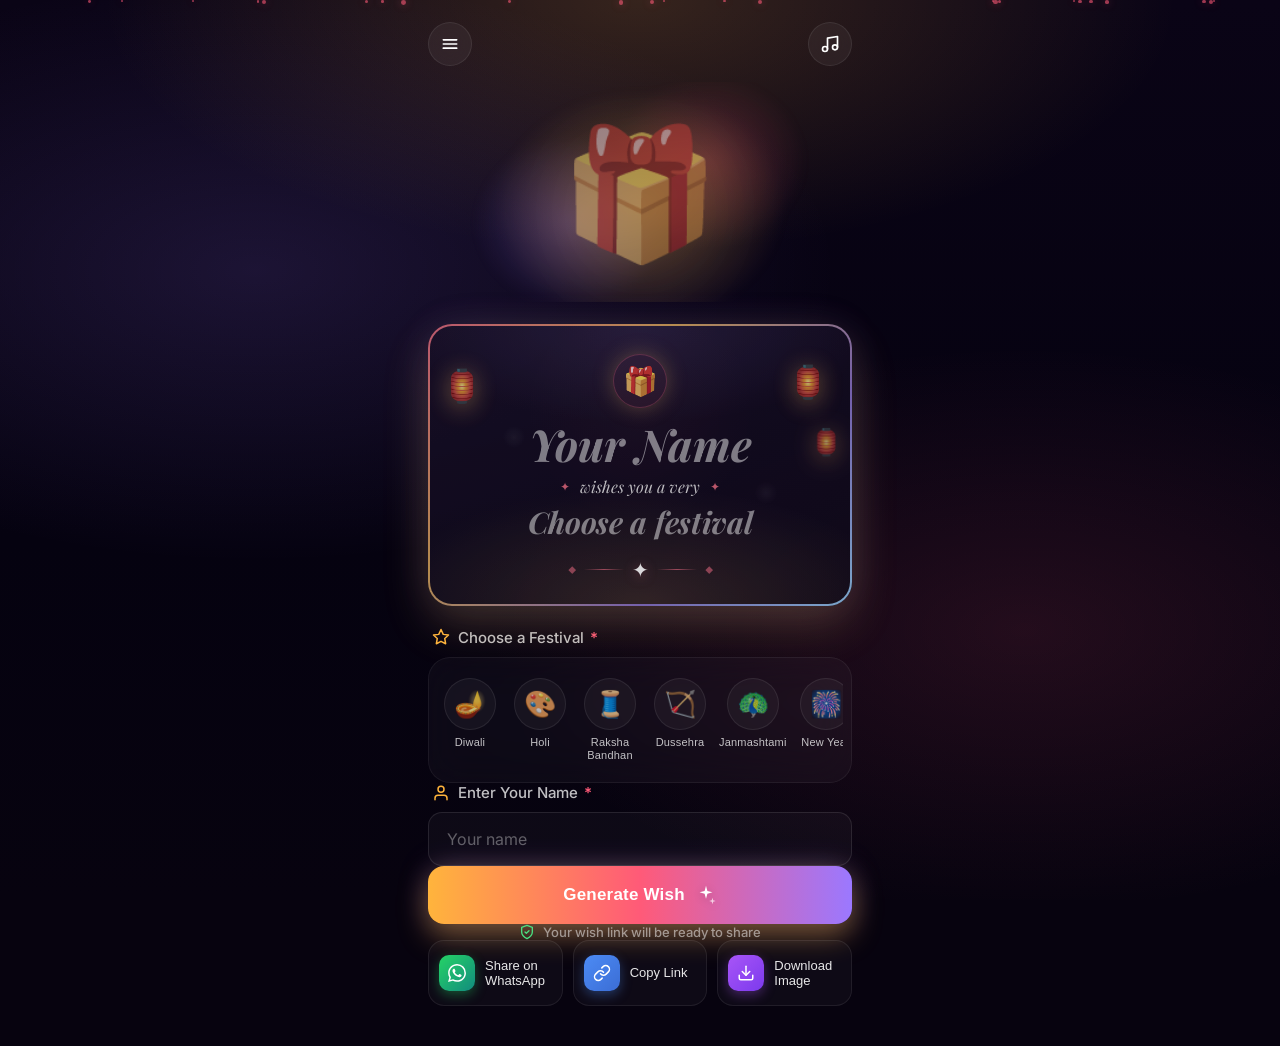
==== commit 7b1cca4f: "update" ====
--- a/index.html
+++ b/index.html
@@ -9,6 +9,16 @@
     <link rel="manifest" href="manifest.json">
     <meta name="theme-color" content="#0a0416">
 </head>
+<!-- Google tag (gtag.js) -->
+<script async src="https://www.googletagmanager.com/gtag/js?id=G-2P6BW33L7G"></script>
+<script>
+    window.dataLayer = window.dataLayer || [];
+    function gtag(){dataLayer.push(arguments);}
+    gtag('js', new Date());
+
+    gtag('config', 'G-2P6BW33L7G');
+</script>
+<!-- Google tag (gtag.js) End-->
 <body data-theme="janmashtami" data-mode="create" class="no-festival">
 <!-- Background Effects -->
 <div class="background"></div>
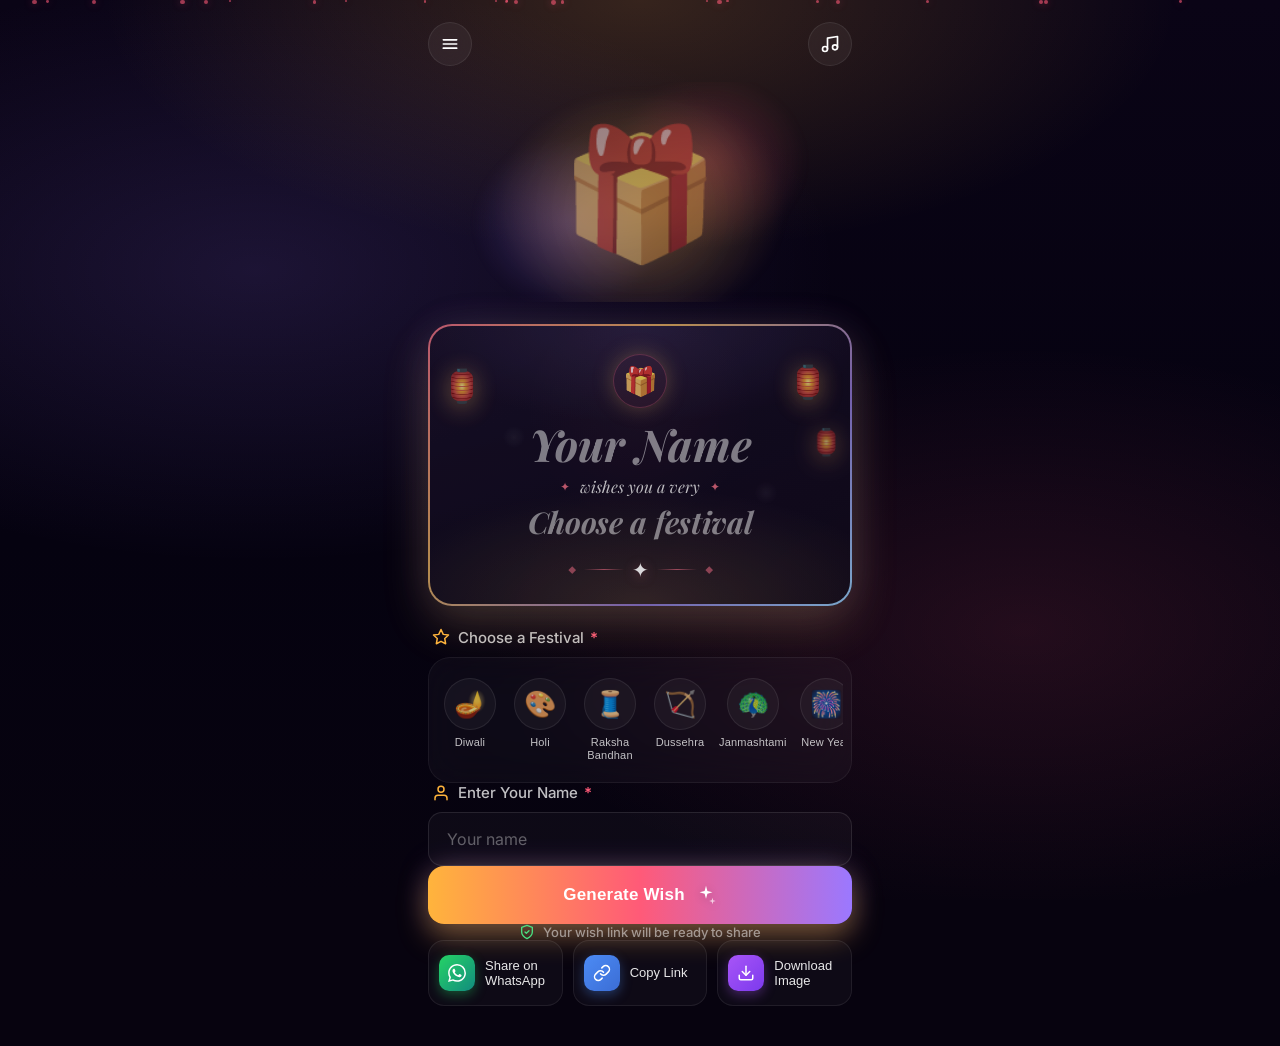
==== commit 2a3c4e9d: "update new" ====
--- a/index.html
+++ b/index.html
@@ -146,6 +146,14 @@
                     <button class="chip" data-festival="new-year">
                         <span class="chip-icon">🎆</span>
                         <span class="chip-label">New Year</span>
+                    </button>
+                    <button class="chip" data-festival="independence-day">
+                        <span class="chip-icon">🇮🇳</span>
+                        <span class="chip-label">Independence<br>Day</span>
+                    </button>
+                    <button class="chip" data-festival="happy-birthday">
+                        <span class="chip-icon">🎂</span>
+                        <span class="chip-label">Happy<br>Birthday</span>
                     </button>
                     <button class="chip chip-lifeline" data-festival="lifeline">
                         <span class="chip-icon">❤️</span>
@@ -250,6 +258,8 @@
             'dussehra':       { headline: 'Happy Dussehra!',       icon: '🏹', emblem: '🏹' },
             'janmashtami':    { headline: 'Happy Janmashtami!',    icon: '🦚', emblem: '🪈' },
             'new-year':       { headline: 'Happy New Year!',       icon: '🎆', emblem: '🎇' },
+            'independence-day': { headline: 'Happy Independence Day!', icon: '🇮🇳', emblem: '⚙️' },
+            'happy-birthday':    { headline: 'Happy Birthday!',       icon: '🎂', emblem: '🎈' },
             'lifeline':       { headline: 'Lifeline ❤️',           icon: '❤️', emblem: '💘',
                 subline: 'you are my forever',     nameLabel: "Partner's Name",
                 romantic: true,                    placeholderName: 'Their Name',
--- a/css/style.css
+++ b/css/style.css
@@ -47,6 +47,16 @@
     --lifeline-primary-rgb: 255,80,140;
     --lifeline-secondary-rgb: 255,180,210;
     --lifeline-accent-rgb: 220,40,90;
+
+
+    --independence-primary-rgb: 255,153,51;
+    --independence-secondary-rgb: 19,136,8;
+    --independence-accent-rgb: 0,51,102;
+
+
+    --birthday-primary-rgb: 255,105,180;
+    --birthday-secondary-rgb: 255,182,193;
+    --birthday-accent-rgb: 147,112,219;
 
 
     /* Active theme (defaults to Janmashtami since that matches design) */
@@ -122,6 +132,246 @@
     --primary-rgb: var(--lifeline-primary-rgb);
     --secondary-rgb: var(--lifeline-secondary-rgb);
     --accent-rgb: var(--lifeline-accent-rgb);
+}
+body[data-theme="independence-day"] {
+    --primary-rgb: var(--independence-primary-rgb);
+    --secondary-rgb: var(--independence-secondary-rgb);
+    --accent-rgb: var(--independence-accent-rgb);
+}
+body[data-theme="happy-birthday"] {
+    --primary-rgb: var(--birthday-primary-rgb);
+    --secondary-rgb: var(--birthday-secondary-rgb);
+    --accent-rgb: var(--birthday-accent-rgb);
+}
+
+
+/* Independence Day specific decorations */
+body[data-theme="independence-day"] .wish-lantern-left {
+    animation: flagWave 3s ease-in-out infinite;
+}
+body[data-theme="independence-day"] .wish-lantern-right {
+    animation: flagWave 3s ease-in-out infinite 0.5s;
+}
+body[data-theme="independence-day"] .wish-lantern-right-2 {
+    animation: flagWave 3s ease-in-out infinite 1s;
+}
+body[data-theme="independence-day"] .wish-lantern-left-2 {
+    top: 120px;
+    left: 16px;
+    transform-origin: top center;
+    animation: flagWave 3s ease-in-out infinite 1.5s;
+    font-size: 28px;
+    opacity: 0.8;
+}
+body[data-theme="independence-day"] .wish-lantern-right-3 {
+    top: 80px;
+    right: 12px;
+    transform-origin: top center;
+    animation: flagWave 3s ease-in-out infinite 2s;
+    font-size: 30px;
+    opacity: 0.85;
+}
+
+
+@keyframes flagWave {
+    0%, 100% { transform: rotate(-6deg) translateY(0); }
+    25% { transform: rotate(4deg) translateY(-3px); }
+    50% { transform: rotate(-4deg) translateY(0); }
+    75% { transform: rotate(6deg) translateY(-2px); }
+}
+
+
+body[data-theme="independence-day"] .wish-badge {
+    background: radial-gradient(circle,
+    rgba(255,153,51,0.3) 0%,
+    rgba(19,136,8,0.2) 50%,
+    rgba(0,51,102,0.15) 100%);
+    border-color: rgba(255,153,51,0.6);
+    box-shadow: 0 0 30px rgba(255,153,51,0.5);
+    animation: badgePulse 2s ease-in-out infinite;
+}
+
+
+@keyframes badgePulse {
+    0%, 100% { transform: scale(1); }
+    50% { transform: scale(1.08); }
+}
+
+
+body[data-theme="independence-day"] .hero-emoji {
+    font-size: 9rem;
+    filter: drop-shadow(0 25px 50px rgba(255,153,51,0.6));
+}
+
+
+body[data-theme="independence-day"] .wish-card {
+    background: linear-gradient(135deg,
+    rgb(255,153,51) 0%,
+    rgb(19,136,8) 35%,
+    rgb(0,51,102) 70%,
+    rgb(255,153,51) 100%
+    );
+    box-shadow:
+            0 20px 50px rgba(255,153,51,0.3),
+            0 0 40px rgba(19,136,8,0.2);
+    animation: cardGlow 4s ease-in-out infinite;
+}
+
+
+@keyframes cardGlow {
+    0%, 100% { box-shadow: 0 20px 50px rgba(255,153,51,0.3), 0 0 40px rgba(19,136,8,0.2); }
+    50% { box-shadow: 0 20px 50px rgba(255,153,51,0.5), 0 0 60px rgba(19,136,8,0.35); }
+}
+
+
+body[data-theme="independence-day"] .wish-card-inner {
+    background:
+            radial-gradient(ellipse 90% 60% at 50% 100%, rgba(255,153,51,0.15) 0%, transparent 70%),
+            radial-gradient(ellipse 80% 50% at 50% 0%, rgba(19,136,8,0.12) 0%, transparent 70%),
+            linear-gradient(160deg, #1a0f2e 0%, #0f0820 100%);
+}
+
+
+body[data-theme="independence-day"] .particle {
+    background: rgb(255,153,51);
+    box-shadow: 0 0 8px rgba(255,153,51,0.7);
+}
+
+
+body[data-theme="independence-day"] .particle:nth-child(3n) {
+    background: rgb(19,136,8);
+    box-shadow: 0 0 8px rgba(19,136,8,0.7);
+}
+
+
+body[data-theme="independence-day"] .particle:nth-child(3n+1) {
+    background: rgb(0,51,102);
+    box-shadow: 0 0 8px rgba(0,51,102,0.7);
+}
+
+
+/* Birthday specific decorations */
+body[data-theme="happy-birthday"] .wish-lantern-left {
+    animation: balloonFloat 4s ease-in-out infinite;
+}
+body[data-theme="happy-birthday"] .wish-lantern-right {
+    animation: balloonFloat 4s ease-in-out infinite 0.5s;
+}
+body[data-theme="happy-birthday"] .wish-lantern-right-2 {
+    animation: giftBounce 3s ease-in-out infinite;
+}
+body[data-theme="happy-birthday"] .wish-lantern-left-2 {
+    top: 120px;
+    left: 16px;
+    transform-origin: bottom center;
+    animation: balloonFloat 4s ease-in-out infinite 1.5s;
+    font-size: 28px;
+    opacity: 0.8;
+}
+body[data-theme="happy-birthday"] .wish-lantern-right-3 {
+    top: 80px;
+    right: 12px;
+    transform-origin: bottom center;
+    animation: confettiShake 2s ease-in-out infinite;
+    font-size: 30px;
+    opacity: 0.85;
+}
+
+
+@keyframes balloonFloat {
+    0%, 100% { transform: translateY(0) rotate(-3deg); }
+    25% { transform: translateY(-8px) rotate(2deg); }
+    50% { transform: translateY(0) rotate(3deg); }
+    75% { transform: translateY(-5px) rotate(-2deg); }
+}
+
+
+@keyframes giftBounce {
+    0%, 100% { transform: translateY(0) rotate(0deg); }
+    50% { transform: translateY(-6px) rotate(5deg); }
+}
+
+
+@keyframes confettiShake {
+    0%, 100% { transform: rotate(0deg); }
+    25% { transform: rotate(8deg); }
+    75% { transform: rotate(-8deg); }
+}
+
+
+body[data-theme="happy-birthday"] .wish-badge {
+    background: radial-gradient(circle,
+    rgba(255,105,180,0.3) 0%,
+    rgba(255,182,193,0.2) 50%,
+    rgba(147,112,219,0.15) 100%);
+    border-color: rgba(255,105,180,0.6);
+    box-shadow: 0 0 30px rgba(255,105,180,0.5);
+    animation: birthdayBadge 2s ease-in-out infinite;
+}
+
+
+@keyframes birthdayBadge {
+    0%, 100% { transform: scale(1) rotate(-2deg); }
+    50% { transform: scale(1.1) rotate(2deg); }
+}
+
+
+body[data-theme="happy-birthday"] .hero-emoji {
+    font-size: 9rem;
+    filter: drop-shadow(0 25px 50px rgba(255,105,180,0.6));
+    animation: cakeWiggle 3s ease-in-out infinite;
+}
+
+
+@keyframes cakeWiggle {
+    0%, 100% { transform: rotate(-3deg); }
+    50% { transform: rotate(3deg); }
+}
+
+
+body[data-theme="happy-birthday"] .wish-card {
+    background: linear-gradient(135deg,
+    rgb(255,105,180) 0%,
+    rgb(255,182,193) 35%,
+    rgb(147,112,219) 70%,
+    rgb(255,105,180) 100%
+    );
+    box-shadow:
+            0 20px 50px rgba(255,105,180,0.3),
+            0 0 40px rgba(147,112,219,0.2);
+    animation: birthdayCardGlow 4s ease-in-out infinite;
+}
+
+
+@keyframes birthdayCardGlow {
+    0%, 100% { box-shadow: 0 20px 50px rgba(255,105,180,0.3), 0 0 40px rgba(147,112,219,0.2); }
+    50% { box-shadow: 0 20px 50px rgba(255,105,180,0.5), 0 0 60px rgba(147,112,219,0.35); }
+}
+
+
+body[data-theme="happy-birthday"] .wish-card-inner {
+    background:
+            radial-gradient(ellipse 90% 60% at 50% 100%, rgba(255,105,180,0.15) 0%, transparent 70%),
+            radial-gradient(ellipse 80% 50% at 50% 0%, rgba(255,182,193,0.12) 0%, transparent 70%),
+            linear-gradient(160deg, #1a0f2e 0%, #0f0820 100%);
+}
+
+
+body[data-theme="happy-birthday"] .particle {
+    background: rgb(255,105,180);
+    box-shadow: 0 0 8px rgba(255,105,180,0.7);
+}
+
+
+body[data-theme="happy-birthday"] .particle:nth-child(3n) {
+    background: rgb(255,182,193);
+    box-shadow: 0 0 8px rgba(255,182,193,0.7);
+}
+
+
+body[data-theme="happy-birthday"] .particle:nth-child(3n+1) {
+    background: rgb(147,112,219);
+    box-shadow: 0 0 8px rgba(147,112,219,0.7);
 }
 
 
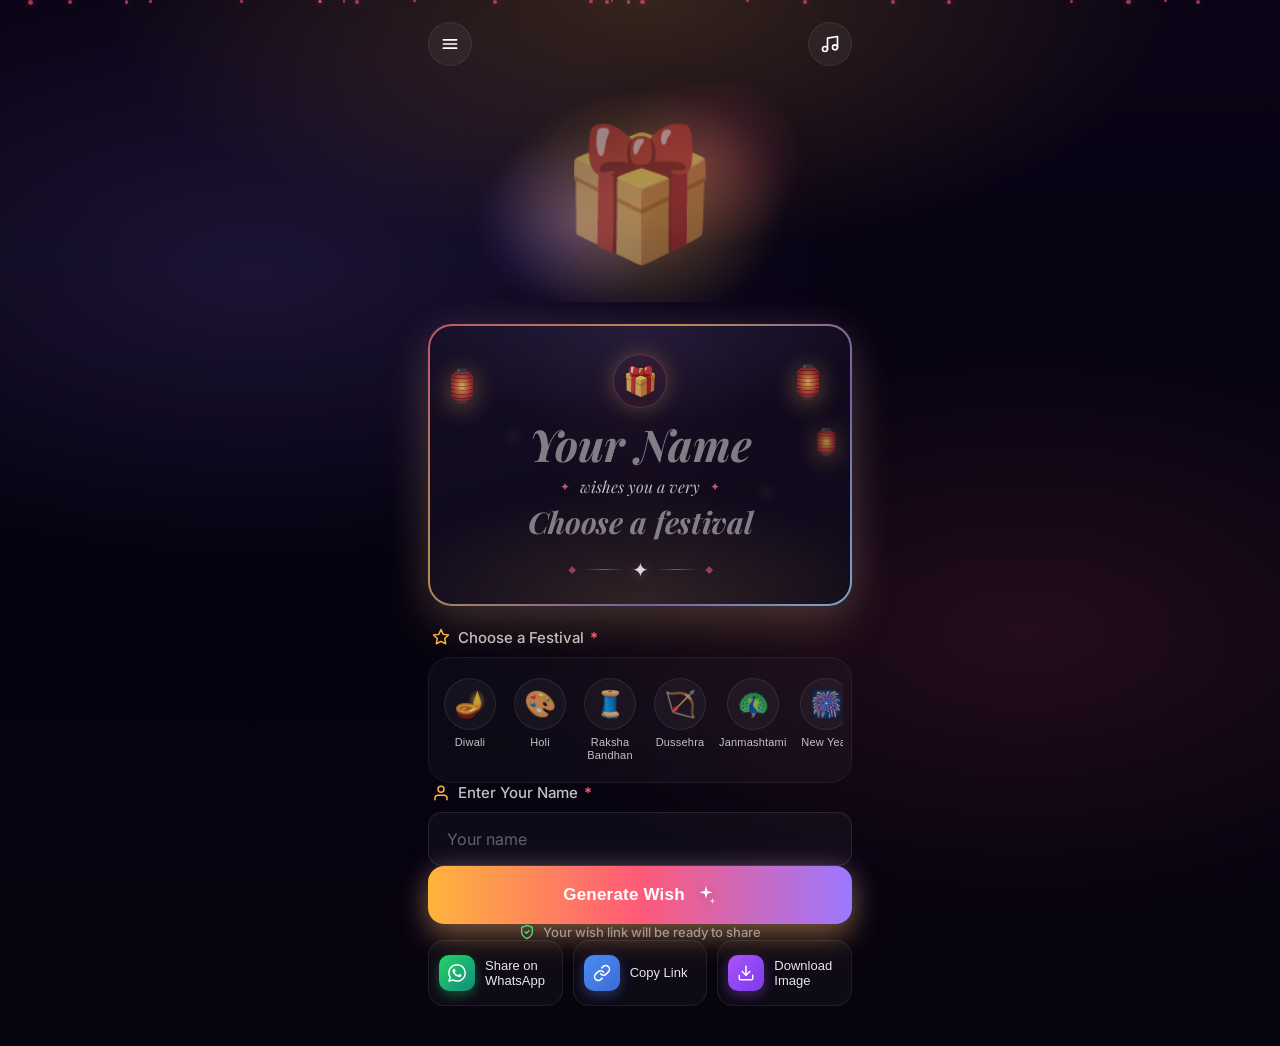
==== commit be9ce3de: "added for saavan festival" ====
--- a/index.html
+++ b/index.html
@@ -154,6 +154,10 @@
                     <button class="chip" data-festival="happy-birthday">
                         <span class="chip-icon">🎂</span>
                         <span class="chip-label">Happy<br>Birthday</span>
+                    </button>
+                    <button class="chip" data-festival="saavan">
+                        <span class="chip-icon">🙏</span>
+                        <span class="chip-label">Saavan</span>
                     </button>
                     <button class="chip chip-lifeline" data-festival="lifeline">
                         <span class="chip-icon">❤️</span>
--- a/css/style.css
+++ b/css/style.css
@@ -57,6 +57,11 @@
     --birthday-primary-rgb: 255,105,180;
     --birthday-secondary-rgb: 255,182,193;
     --birthday-accent-rgb: 147,112,219;
+
+
+    --saavan-primary-rgb: 30,136,229;
+    --saavan-secondary-rgb: 76,175,80;
+    --saavan-accent-rgb: 255,152,0;
 
 
     /* Active theme (defaults to Janmashtami since that matches design) */
@@ -142,6 +147,11 @@
     --primary-rgb: var(--birthday-primary-rgb);
     --secondary-rgb: var(--birthday-secondary-rgb);
     --accent-rgb: var(--birthday-accent-rgb);
+}
+body[data-theme="saavan"] {
+    --primary-rgb: var(--saavan-primary-rgb);
+    --secondary-rgb: var(--saavan-secondary-rgb);
+    --accent-rgb: var(--saavan-accent-rgb);
 }
 
 
@@ -372,6 +382,114 @@
 body[data-theme="happy-birthday"] .particle:nth-child(3n+1) {
     background: rgb(147,112,219);
     box-shadow: 0 0 8px rgba(147,112,219,0.7);
+}
+
+
+/* Saavan specific decorations */
+body[data-theme="saavan"] .wish-lantern-left {
+    animation: trishulGlow 3s ease-in-out infinite;
+}
+body[data-theme="saavan"] .wish-lantern-right {
+    animation: bellRing 2s ease-in-out infinite;
+}
+body[data-theme="saavan"] .wish-lantern-right-2 {
+    animation: leafSway 4s ease-in-out infinite;
+}
+
+
+@keyframes trishulGlow {
+    0%, 100% { transform: rotate(-5deg) scale(1); filter: drop-shadow(0 0 10px rgba(255,152,0,0.6)); }
+    50% { transform: rotate(5deg) scale(1.1); filter: drop-shadow(0 0 20px rgba(255,152,0,0.9)); }
+}
+
+
+@keyframes bellRing {
+    0%, 100% { transform: rotate(-3deg); }
+    25% { transform: rotate(3deg); }
+    50% { transform: rotate(-3deg); }
+    75% { transform: rotate(3deg); }
+}
+
+
+@keyframes leafSway {
+    0%, 100% { transform: translateY(0) rotate(-8deg); }
+    50% { transform: translateY(-5px) rotate(8deg); }
+}
+
+
+body[data-theme="saavan"] .wish-badge {
+    background: radial-gradient(circle,
+    rgba(30,136,229,0.3) 0%,
+    rgba(76,175,80,0.2) 50%,
+    rgba(255,152,0,0.15) 100%);
+    border-color: rgba(30,136,229,0.6);
+    box-shadow: 0 0 30px rgba(30,136,229,0.5);
+    animation: saavanBadgePulse 2.5s ease-in-out infinite;
+}
+
+
+@keyframes saavanBadgePulse {
+    0%, 100% { transform: scale(1); }
+    50% { transform: scale(1.12); }
+}
+
+
+body[data-theme="saavan"] .hero-emoji {
+    font-size: 9rem;
+    filter: drop-shadow(0 25px 50px rgba(30,136,229,0.6));
+    animation: shivaFloat 4s ease-in-out infinite;
+}
+
+
+@keyframes shivaFloat {
+    0%, 100% { transform: translateY(0) rotate(-2deg); }
+    50% { transform: translateY(-8px) rotate(2deg); }
+}
+
+
+body[data-theme="saavan"] .wish-card {
+    background: linear-gradient(135deg,
+    rgb(30,136,229) 0%,
+    rgb(76,175,80) 35%,
+    rgb(255,152,0) 70%,
+    rgb(30,136,229) 100%
+    );
+    box-shadow:
+            0 20px 50px rgba(30,136,229,0.3),
+            0 0 40px rgba(76,175,80,0.2);
+    animation: saavanCardGlow 4s ease-in-out infinite;
+}
+
+
+@keyframes saavanCardGlow {
+    0%, 100% { box-shadow: 0 20px 50px rgba(30,136,229,0.3), 0 0 40px rgba(76,175,80,0.2); }
+    50% { box-shadow: 0 20px 50px rgba(30,136,229,0.5), 0 0 60px rgba(76,175,80,0.35); }
+}
+
+
+body[data-theme="saavan"] .wish-card-inner {
+    background:
+            radial-gradient(ellipse 90% 60% at 50% 100%, rgba(30,136,229,0.15) 0%, transparent 70%),
+            radial-gradient(ellipse 80% 50% at 50% 0%, rgba(76,175,80,0.12) 0%, transparent 70%),
+            linear-gradient(160deg, #1a0f2e 0%, #0f0820 100%);
+}
+
+
+body[data-theme="saavan"] .particle {
+    background: rgb(30,136,229);
+    box-shadow: 0 0 8px rgba(30,136,229,0.7);
+}
+
+
+body[data-theme="saavan"] .particle:nth-child(3n) {
+    background: rgb(76,175,80);
+    box-shadow: 0 0 8px rgba(76,175,80,0.7);
+}
+
+
+body[data-theme="saavan"] .particle:nth-child(3n+1) {
+    background: rgb(255,152,0);
+    box-shadow: 0 0 8px rgba(255,152,0,0.7);
 }
 
 
